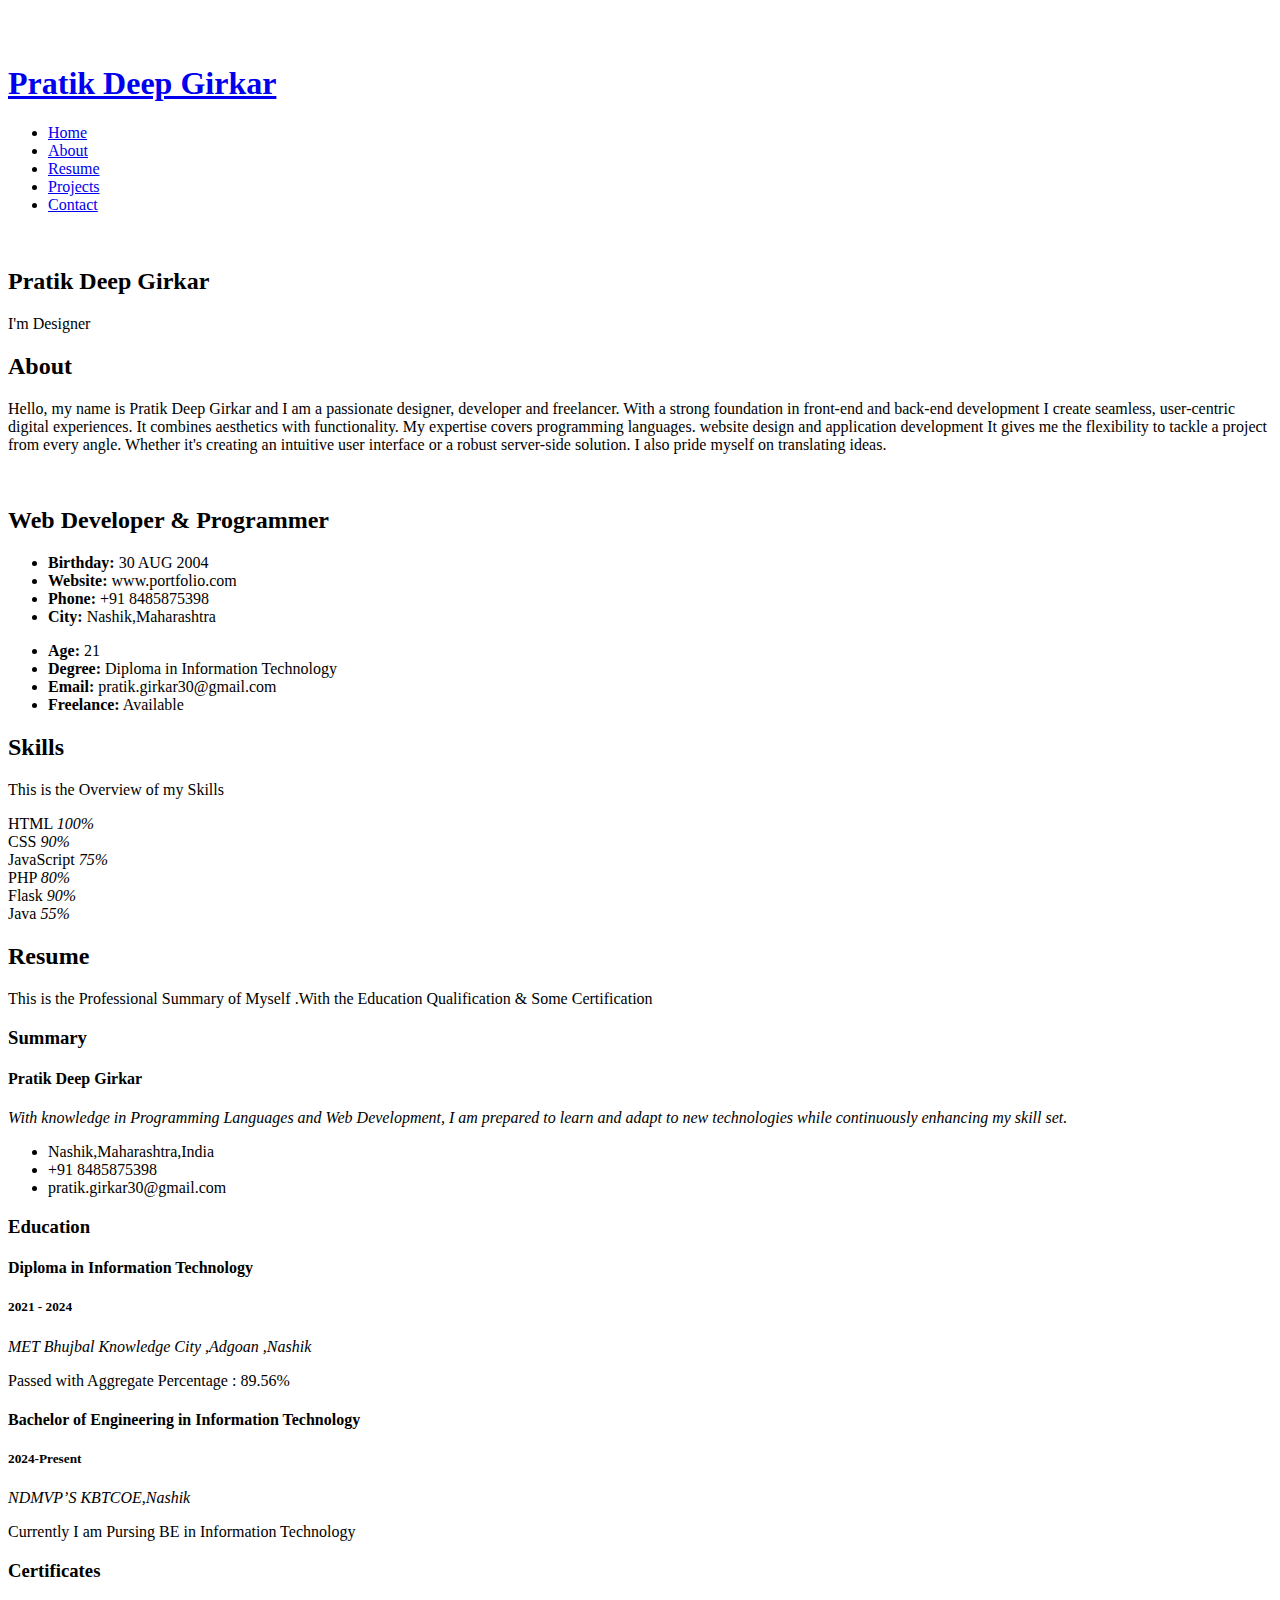
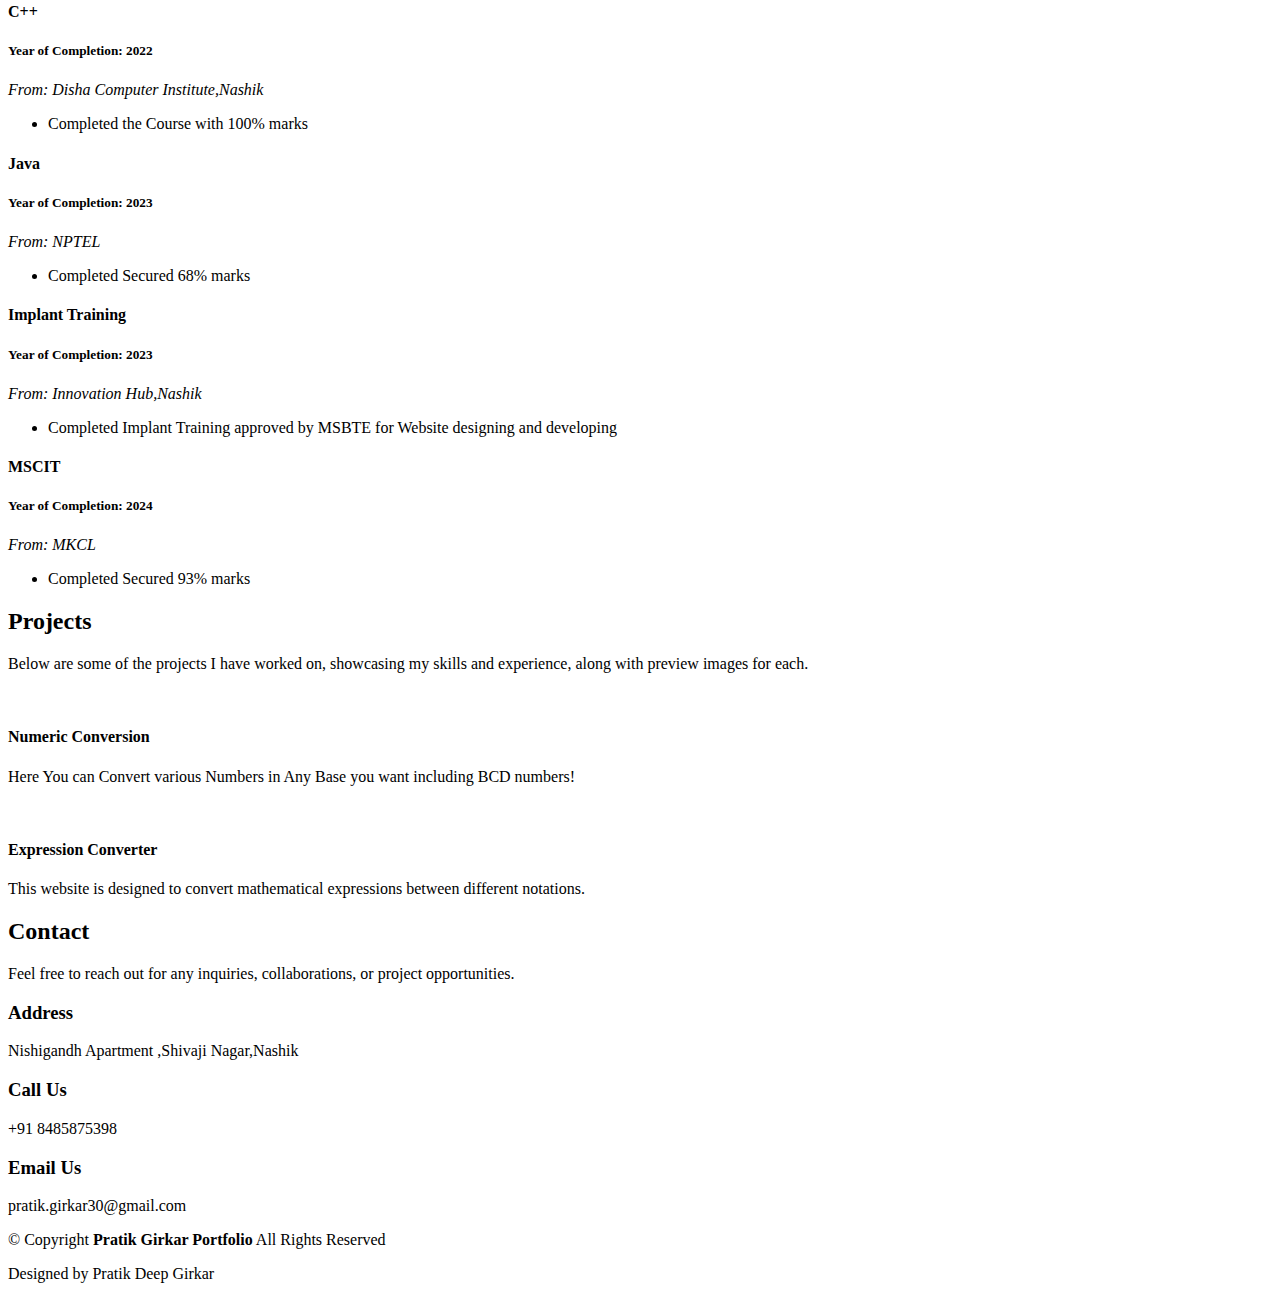
==== index.html @ 174673d1 "Create index.html" ====
<!DOCTYPE html>
<html lang="en">

<head>
  <meta charset="utf-8">
  <meta content="width=device-width, initial-scale=1.0" name="viewport">
  <title>Pratik Girkar Portfolio</title>
  <meta content="" name="Portfolio of Pratik Girkar">
  <meta content="" name="keywords">

  <!-- Favicons -->
  <link href="/static/img/favicon.png" rel="icon">
  <link href="/static/img/apple-touch-icon.png" rel="apple-touch-icon">

  <!-- Fonts -->
  <link href="https://fonts.googleapis.com" rel="preconnect">
  <link href="https://fonts.gstatic.com" rel="preconnect" crossorigin>
  <link
    href="https://fonts.googleapis.com/css2?family=Roboto:ital,wght@0,100;0,300;0,400;0,500;0,700;0,900;1,100;1,300;1,400;1,500;1,700;1,900&family=Poppins:ital,wght@0,100;0,200;0,300;0,400;0,500;0,600;0,700;0,800;0,900;1,100;1,200;1,300;1,400;1,500;1,600;1,700;1,800;1,900&family=Raleway:ital,wght@0,100;0,200;0,300;0,400;0,500;0,600;0,700;0,800;0,900;1,100;1,200;1,300;1,400;1,500;1,600;1,700;1,800;1,900&display=swap"
    rel="stylesheet">

  <!-- Vendor CSS Files -->
  <link href="/static/vendor/bootstrap/css/bootstrap.min.css" rel="stylesheet">
  <link href="/static/vendor/bootstrap-icons/bootstrap-icons.css" rel="stylesheet">
  <link href="/static/vendor/aos/aos.css" rel="stylesheet">
  <link href="/static/vendor/glightbox/css/glightbox.min.css" rel="stylesheet">
  <link href="/static/vendor/swiper/swiper-bundle.min.css" rel="stylesheet">

  <!-- Main CSS File -->
  <link href="/static/css/main.css" rel="stylesheet">

</head>

<body class="index-page">

  <header id="header" class="header dark-background d-flex flex-column">
    <i class="header-toggle d-xl-none bi bi-list"></i>

    <div class="profile-img">
      <img src="/static/img/profile.jpeg" alt="" class="img-fluid rounded-circle">
    </div>

    <a href="index.html" class="logo d-flex align-items-center justify-content-center">
      <img src="/static/img/logo.png" alt="">
      <h1 class="sitename">Pratik Deep Girkar</h1>
    </a>

    <div class="social-links text-center">
      <a href="https://github.com/PratikGirkar30" class="github"><i class="bi bi-github"></i></a>
      <a href="https://www.linkedin.com/in/pratik-girkar/" class="linkedin"><i class="bi bi-linkedin"></i></a>
    </div>

    <nav id="navmenu" class="navmenu">
      <ul>
        <li><a href="#hero" class="active"><i class="bi bi-house navicon"></i>Home</a></li>
        <li><a href="#about"><i class="bi bi-person navicon"></i> About</a></li>
        <li><a href="#resume"><i class="bi bi-file-earmark-text navicon"></i> Resume</a></li>
        <li><a href="#portfolio"><i class="bi bi-images navicon"></i> Projects</a></li>
        <li><a href="#contact"><i class="bi bi-envelope navicon"></i> Contact</a></li>
      </ul>
    </nav>

  </header>

  <main class="main">

    <!-- Hero Section -->
    <section id="hero" class="hero section dark-background">

      <img src="/static/img/bg" alt="" data-aos="fade-in" class="">

      <div class="container" data-aos="fade-up" data-aos-delay="100">
        <h2>Pratik Deep Girkar</h2>
        <p>I'm <span class="typed" data-typed-items="Designer, Developer, Freelancer">Designer</span><span
            class="typed-cursor typed-cursor--blink" aria-hidden="true"></span><span
            class="typed-cursor typed-cursor--blink" aria-hidden="true"></span></p>
      </div>

    </section><!-- /Hero Section -->

    <!-- About Section -->
    <section id="about" class="about section">

      <!-- Section Title -->
      <div class="container section-title" data-aos="fade-up">
        <h2>About</h2>
        <p>Hello, my name is Pratik Deep Girkar and I am a passionate designer, developer and freelancer. With a strong
          foundation in front-end and back-end development I create seamless, user-centric digital experiences. It
          combines aesthetics with functionality.
          My expertise covers programming languages. website design and application development It gives me the
          flexibility to tackle a project from every angle. Whether it's creating an intuitive user interface or a
          robust server-side solution. I also pride myself on translating ideas. </p>
      </div><!-- End Section Title -->

      <div class="container" data-aos="fade-up" data-aos-delay="100">

        <div class="row gy-4 justify-content-center">
          <div class="col-lg-4">
            <img src="/static/img/profile.jpeg" class="img-fluid" alt="">
          </div>
          <div class="col-lg-8 content">
            <h2>Web Developer &amp; Programmer</h2>
            <p class="fst-italic py-3">
            </p>
            <div class="row">
              <div class="col-lg-6">
                <ul>
                  <li><i class="bi bi-chevron-right"></i> <strong>Birthday:</strong> <span>30 AUG 2004</span></li>
                  <li><i class="bi bi-chevron-right"></i> <strong>Website:</strong> <span>www.portfolio.com</span></li>
                  <li><i class="bi bi-chevron-right"></i> <strong>Phone:</strong> <span>+91 8485875398</span></li>
                  <li><i class="bi bi-chevron-right"></i> <strong>City:</strong> <span>Nashik,Maharashtra</span></li>
                </ul>
              </div>
              <div class="col-lg-6">
                <ul>
                  <li><i class="bi bi-chevron-right"></i> <strong>Age:</strong> <span>21</span></li>
                  <li><i class="bi bi-chevron-right"></i> <strong>Degree:</strong> <span>Diploma in Information
                      Technology</span></li>
                  <li><i class="bi bi-chevron-right"></i> <strong>Email:</strong> <span>pratik.girkar30@gmail.com</span>
                  </li>
                  <li><i class="bi bi-chevron-right"></i> <strong>Freelance:</strong> <span>Available</span></li>
                </ul>
              </div>
            </div>
          </div>
        </div>

      </div>

    </section><!-- /About Section -->
    <!-- Skills Section -->
    <section id="skills" class="skills section light-background">

      <!-- Section Title -->
      <div class="container section-title" data-aos="fade-up">
        <h2>Skills</h2>
        <p>This is the Overview of my Skills</p>
      </div><!-- End Section Title -->

      <div class="container" data-aos="fade-up" data-aos-delay="100">

        <div class="row skills-content skills-animation">

          <div class="col-lg-6">

            <div class="progress">
              <span class="skill"><span>HTML</span> <i class="val">100%</i></span>
              <div class="progress-bar-wrap">
                <div class="progress-bar" role="progressbar" aria-valuenow="100" aria-valuemin="0" aria-valuemax="100">
                </div>
              </div>
            </div><!-- End Skills Item -->

            <div class="progress">
              <span class="skill"><span>CSS</span> <i class="val">90%</i></span>
              <div class="progress-bar-wrap">
                <div class="progress-bar" role="progressbar" aria-valuenow="90" aria-valuemin="0" aria-valuemax="100">
                </div>
              </div>
            </div><!-- End Skills Item -->

            <div class="progress">
              <span class="skill"><span>JavaScript</span> <i class="val">75%</i></span>
              <div class="progress-bar-wrap">
                <div class="progress-bar" role="progressbar" aria-valuenow="75" aria-valuemin="0" aria-valuemax="100">
                </div>
              </div>
            </div><!-- End Skills Item -->

          </div>

          <div class="col-lg-6">

            <div class="progress">
              <span class="skill"><span>PHP</span> <i class="val">80%</i></span>
              <div class="progress-bar-wrap">
                <div class="progress-bar" role="progressbar" aria-valuenow="80" aria-valuemin="0" aria-valuemax="100">
                </div>
              </div>
            </div><!-- End Skills Item -->

            <div class="progress">
              <span class="skill"><span>Flask</span> <i class="val">90%</i></span>
              <div class="progress-bar-wrap">
                <div class="progress-bar" role="progressbar" aria-valuenow="90" aria-valuemin="0" aria-valuemax="100">
                </div>
              </div>
            </div><!-- End Skills Item -->

            <div class="progress">
              <span class="skill"><span>Java</span> <i class="val">55%</i></span>
              <div class="progress-bar-wrap">
                <div class="progress-bar" role="progressbar" aria-valuenow="55" aria-valuemin="0" aria-valuemax="100">
                </div>
              </div>
            </div><!-- End Skills Item -->

          </div>

        </div>

      </div>

    </section><!-- /Skills Section -->

    <!-- Resume Section -->
    <section id="resume" class="resume section">

      <!-- Section Title -->
      <div class="container section-title" data-aos="fade-up">
        <h2>Resume</h2>
        <p>This is the Professional Summary of Myself .With the Education Qualification &amp; Some Certification </p>
      </div><!-- End Section Title -->

      <div class="container">

        <div class="row">

          <div class="col-lg-6" data-aos="fade-up" data-aos-delay="100">
            <h3 class="resume-title">Summary</h3>

            <div class="resume-item pb-0">
              <h4>Pratik Deep Girkar</h4>
              <p><em>With knowledge in Programming
                  Languages and Web Development, I am prepared to
                  learn and adapt to new
                  technologies while continuously
                  enhancing my skill set.</em></p>
              <ul>
                <li>Nashik,Maharashtra,India</li>
                <li>+91 8485875398</li>
                <li>pratik.girkar30@gmail.com</li>
              </ul>
            </div><!-- Edn Resume Item -->

            <h3 class="resume-title">Education</h3>
            <div class="resume-item">
              <h4>Diploma in Information Technology</h4>
              <h5>2021 - 2024</h5>
              <p><em>MET Bhujbal Knowledge City ,Adgoan ,Nashik</em></p>
              <p>Passed with Aggregate Percentage : 89.56%</p>
            </div><!-- Edn Resume Item -->

            <div class="resume-item">
              <h4>Bachelor of Engineering in Information Technology</h4>
              <h5>2024-Present</h5>
              <p><em>NDMVP’S KBTCOE,Nashik</em></p>
              <p>Currently I am Pursing BE in Information Technology</p>
            </div><!-- Edn Resume Item -->

          </div>

          <div class="col-lg-6" data-aos="fade-up" data-aos-delay="200">
            <h3 class="resume-title">Certificates</h3>
            <div class="resume-item">
              <h4>C++</h4>
              <h5>Year of Completion: 2022</h5>
              <p><em>From: Disha Computer Institute,Nashik</em></p>
              <ul>
                <li>Completed the Course with 100% marks</li>
              </ul>
            </div><!-- Edn Resume Item -->

            <div class="resume-item">
              <h4>Java</h4>
              <h5>Year of Completion: 2023</h5>
              <p><em>From: NPTEL</em></p>
              <ul>
                <li>Completed Secured 68% marks</li>
              </ul>
            </div>

            <div class="resume-item">
              <h4>Implant Training</h4>
              <h5>Year of Completion: 2023</h5>
              <p><em>From: Innovation Hub,Nashik</em></p>
              <ul>
                <li>Completed Implant Training approved by MSBTE for Website
                  designing and developing</li>
              </ul>
            </div>

            <div class="resume-item">
              <h4>MSCIT</h4>
              <h5>Year of Completion: 2024</h5>
              <p><em>From: MKCL</em></p>
              <ul>
                <li>Completed Secured 93% marks</li>
              </ul>
            </div><!-- Edn Resume Item -->

          </div>

        </div>

      </div>

    </section><!-- /Resume Section -->

    <!-- Portfolio Section -->
    <section id="portfolio" class="portfolio section light-background">

      <!-- Section Title -->
      <div class="container section-title" data-aos="fade-up">
        <h2>Projects</h2>
        <p>Below are some of the projects I have worked on, showcasing my skills and experience, along with preview
          images for each.</p>
      </div><!-- End Section Title -->

      <div class="container">

        <div class="isotope-layout" data-default-filter="*" data-layout="masonry" data-sort="original-order">

          <div class="row gy-4 isotope-container" data-aos="fade-up" data-aos-delay="200">

            <div class="col-lg-4 col-md-6 portfolio-item isotope-item filter-app">
              <div class="portfolio-content h-100">
                <img src="/static/img/portfolio/Numeric Conversion.png" class="img-fluid" alt="">
                <div class="portfolio-info">
                  <h4>Numeric Conversion</h4>
                  <p>Here You can Convert various Numbers in Any Base you want including BCD numbers!</p>
                  <a href="/static/img/portfolio/Numeric Conversion.png" title="App 1"
                    data-gallery="portfolio-gallery-app" class="glightbox preview-link"><i
                      class="bi bi-zoom-in"></i></a>
                  <a href="/portfolio-details" title="More Details" class="details-link"><i
                      class="bi bi-link-45deg"></i></a>
                </div>
              </div>
            </div><!-- End Portfolio Item -->

            <div class="col-lg-4 col-md-6 portfolio-item isotope-item filter-product">
              <div class="portfolio-content h-100">
                <img src="/static/img/portfolio/Expression Converter.png" class="img-fluid" alt="">
                <div class="portfolio-info">
                  <h4>Expression Converter</h4>
                  <p>This website is designed to convert mathematical expressions between different notations.</p>
                  <a href="/static/img/portfolio/Expression Converter.png" title="Product 1"
                    data-gallery="portfolio-gallery-product" class="glightbox preview-link"><i
                      class="bi bi-zoom-in"></i></a>
                  <a href="/portfolio-details1" title="More Details" class="details-link"><i
                      class="bi bi-link-45deg"></i></a>
                </div>
              </div>
            </div><!-- End Portfolio Item -->
          </div><!-- End Portfolio Container -->

        </div>

      </div>

    </section><!-- /Portfolio Section -->
    <!-- Contact Section -->
    <section id="contact" class="contact section">

      <!-- Section Title -->
      <div class="container section-title" data-aos="fade-up">
        <h2>Contact</h2>
        <p>Feel free to reach out for any inquiries, collaborations, or project opportunities.</p>
      </div><!-- End Section Title -->

      <div class="container" data-aos="fade-up" data-aos-delay="100">

        <div class="row gy-4">

          <div class="col-lg-5">

            <div class="info-wrap">
              <div class="info-item d-flex" data-aos="fade-up" data-aos-delay="200">
                <i class="bi bi-geo-alt flex-shrink-0"></i>
                <div>
                  <h3>Address</h3>
                  <p>Nishigandh Apartment ,Shivaji Nagar,Nashik</p>
                </div>
              </div><!-- End Info Item -->

              <div class="info-item d-flex" data-aos="fade-up" data-aos-delay="300">
                <i class="bi bi-telephone flex-shrink-0"></i>
                <div>
                  <h3>Call Us</h3>
                  <p>+91 8485875398</p>
                </div>
              </div><!-- End Info Item -->

              <div class="info-item d-flex" data-aos="fade-up" data-aos-delay="400">
                <i class="bi bi-envelope flex-shrink-0"></i>
                <div>
                  <h3>Email Us</h3>
                  <p>pratik.girkar30@gmail.com</p>
                </div>
              </div><!-- End Info Item -->
            </div>
          </div>



        </div>

      </div>

    </section><!-- /Contact Section -->

  </main>

  <footer id="footer" class="footer position-relative light-background">

    <div class="container">
      <div class="copyright text-center ">
        <p>© <span>Copyright</span> <strong class="px-1 sitename">Pratik Girkar Portfolio</strong> <span>All Rights
            Reserved</span>
        </p>
      </div>
      <div class="credits">
        Designed by Pratik Deep Girkar
      </div>
    </div>

  </footer>

  <!-- Scroll Top -->
  <a href="#" id="scroll-top" class="scroll-top d-flex align-items-center justify-content-center"><i
      class="bi bi-arrow-up-short"></i></a>

  <!-- Preloader -->
  <div id="preloader"></div>

  <!-- Vendor JS Files -->
  <script src="/static/vendor/bootstrap/js/bootstrap.bundle.min.js"></script>
  <!--<script src="assets/vendor/php-email-form/validate.js"></script>-->
  <script src="/static/vendor/aos/aos.js"></script>
  <script src="/static/vendor/typed.js/typed.umd.js"></script>
  <script src="/static/vendor/purecounter/purecounter_vanilla.js"></script>
  <script src="/static/vendor/waypoints/noframework.waypoints.js"></script>
  <script src="/static/vendor/glightbox/js/glightbox.min.js"></script>
  <script src="/static/vendor/imagesloaded/imagesloaded.pkgd.min.js"></script>
  <script src="/static/vendor/isotope-layout/isotope.pkgd.min.js"></script>
  <script src="/static/vendor/swiper/swiper-bundle.min.js"></script>

  <!-- Main JS File -->
  <script src="/static/js/main.js"></script>

</body>

</html>
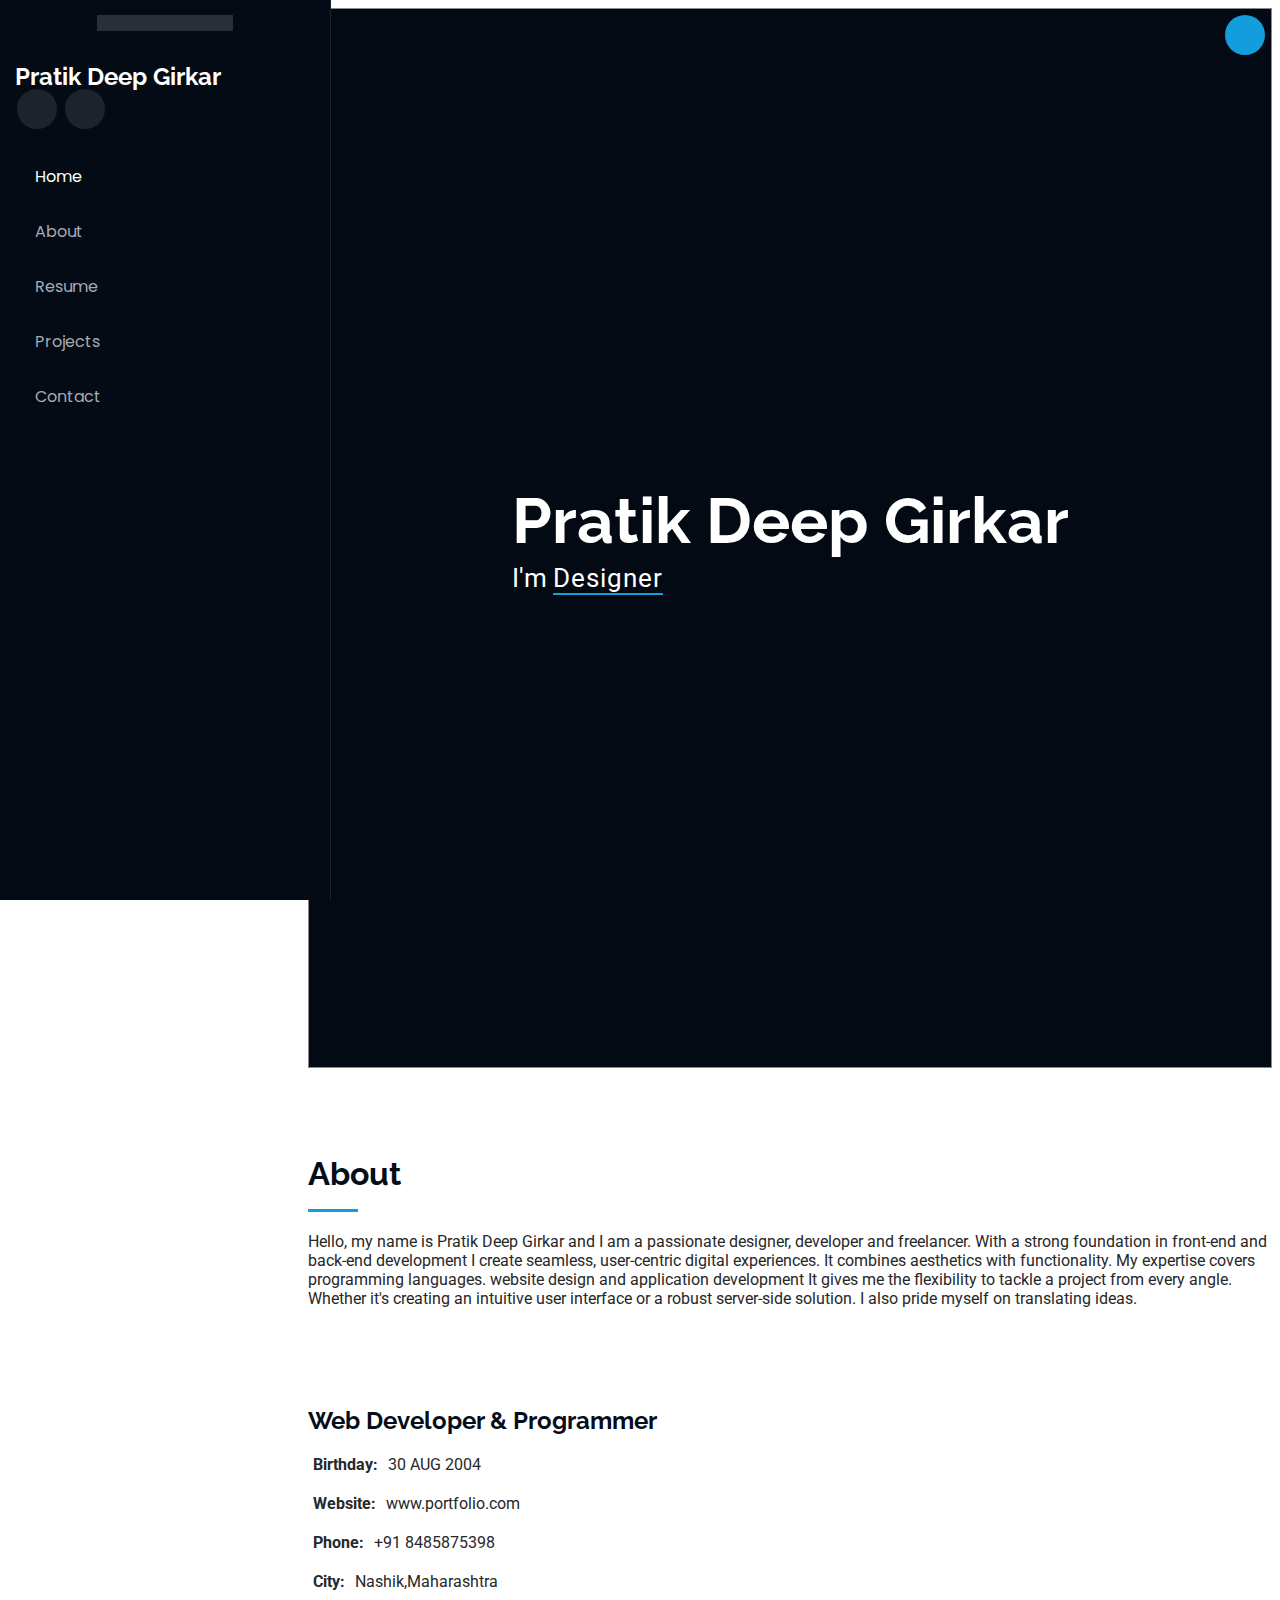
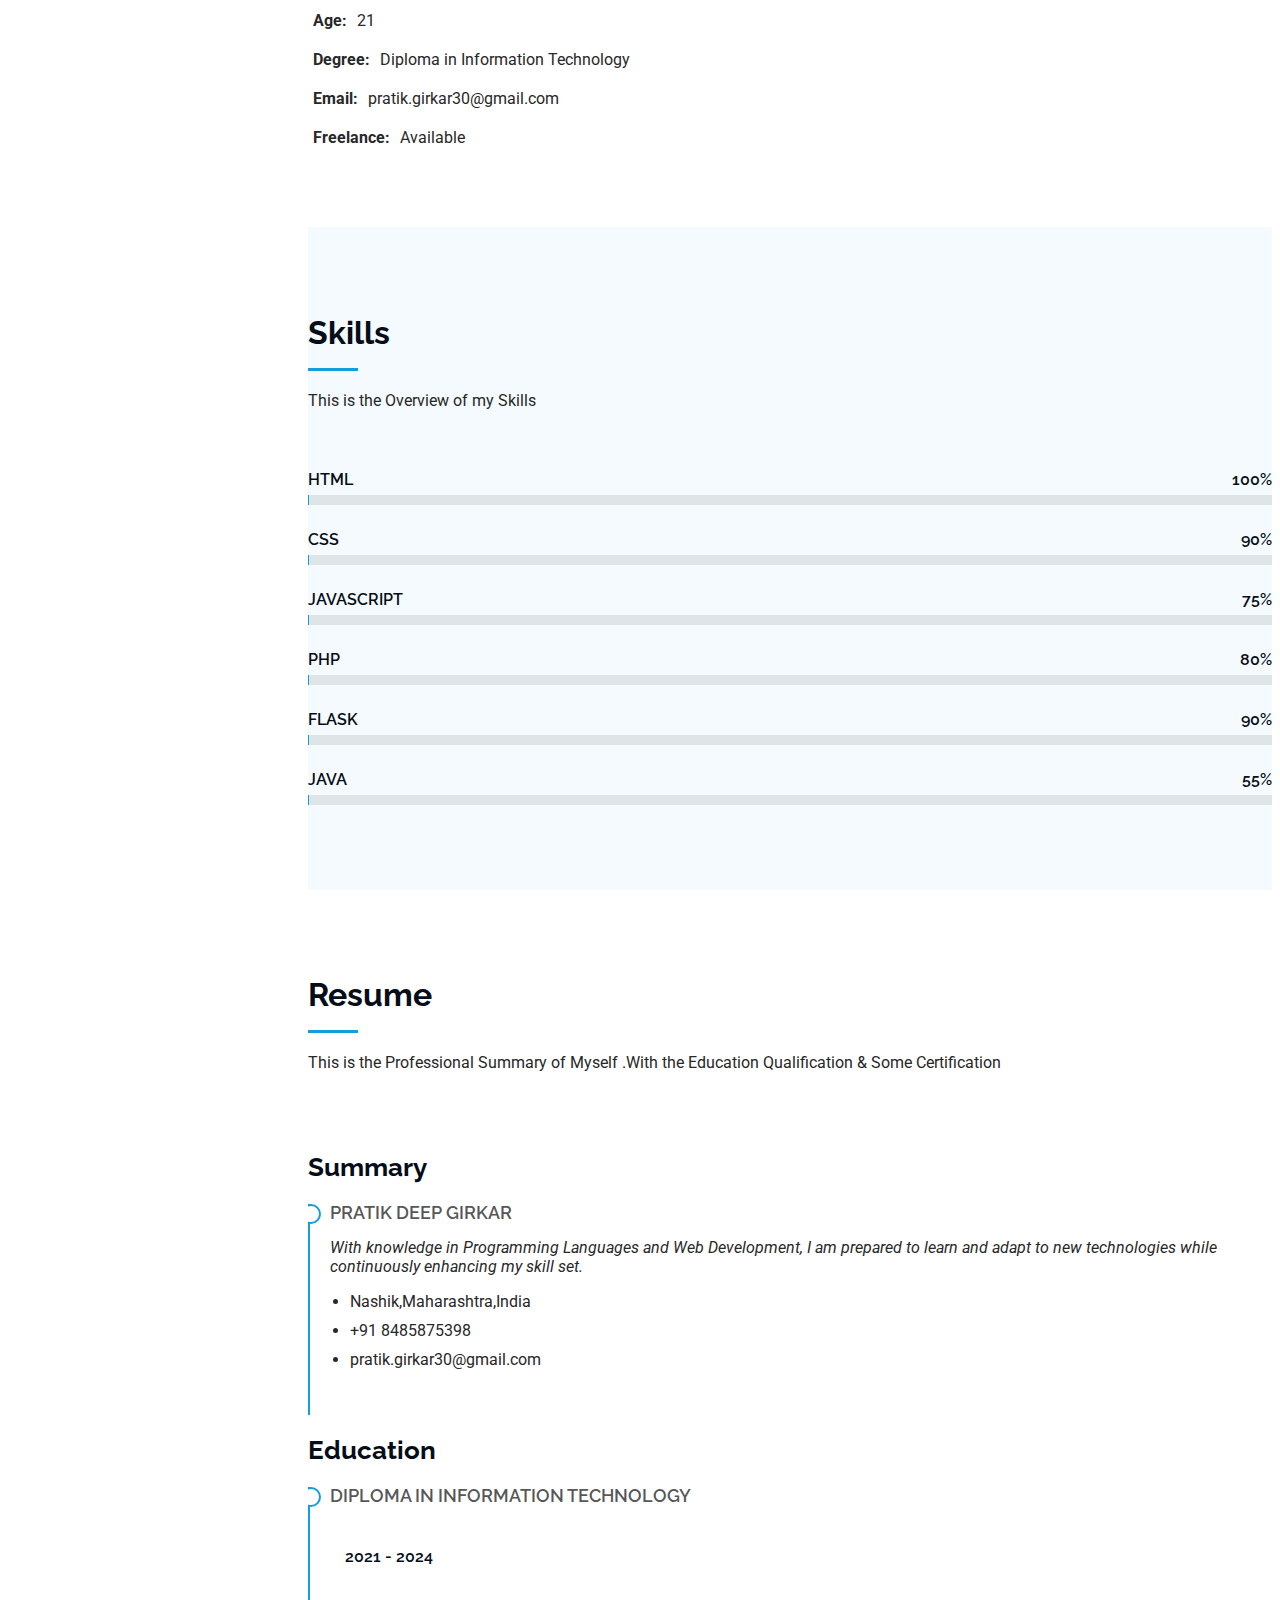
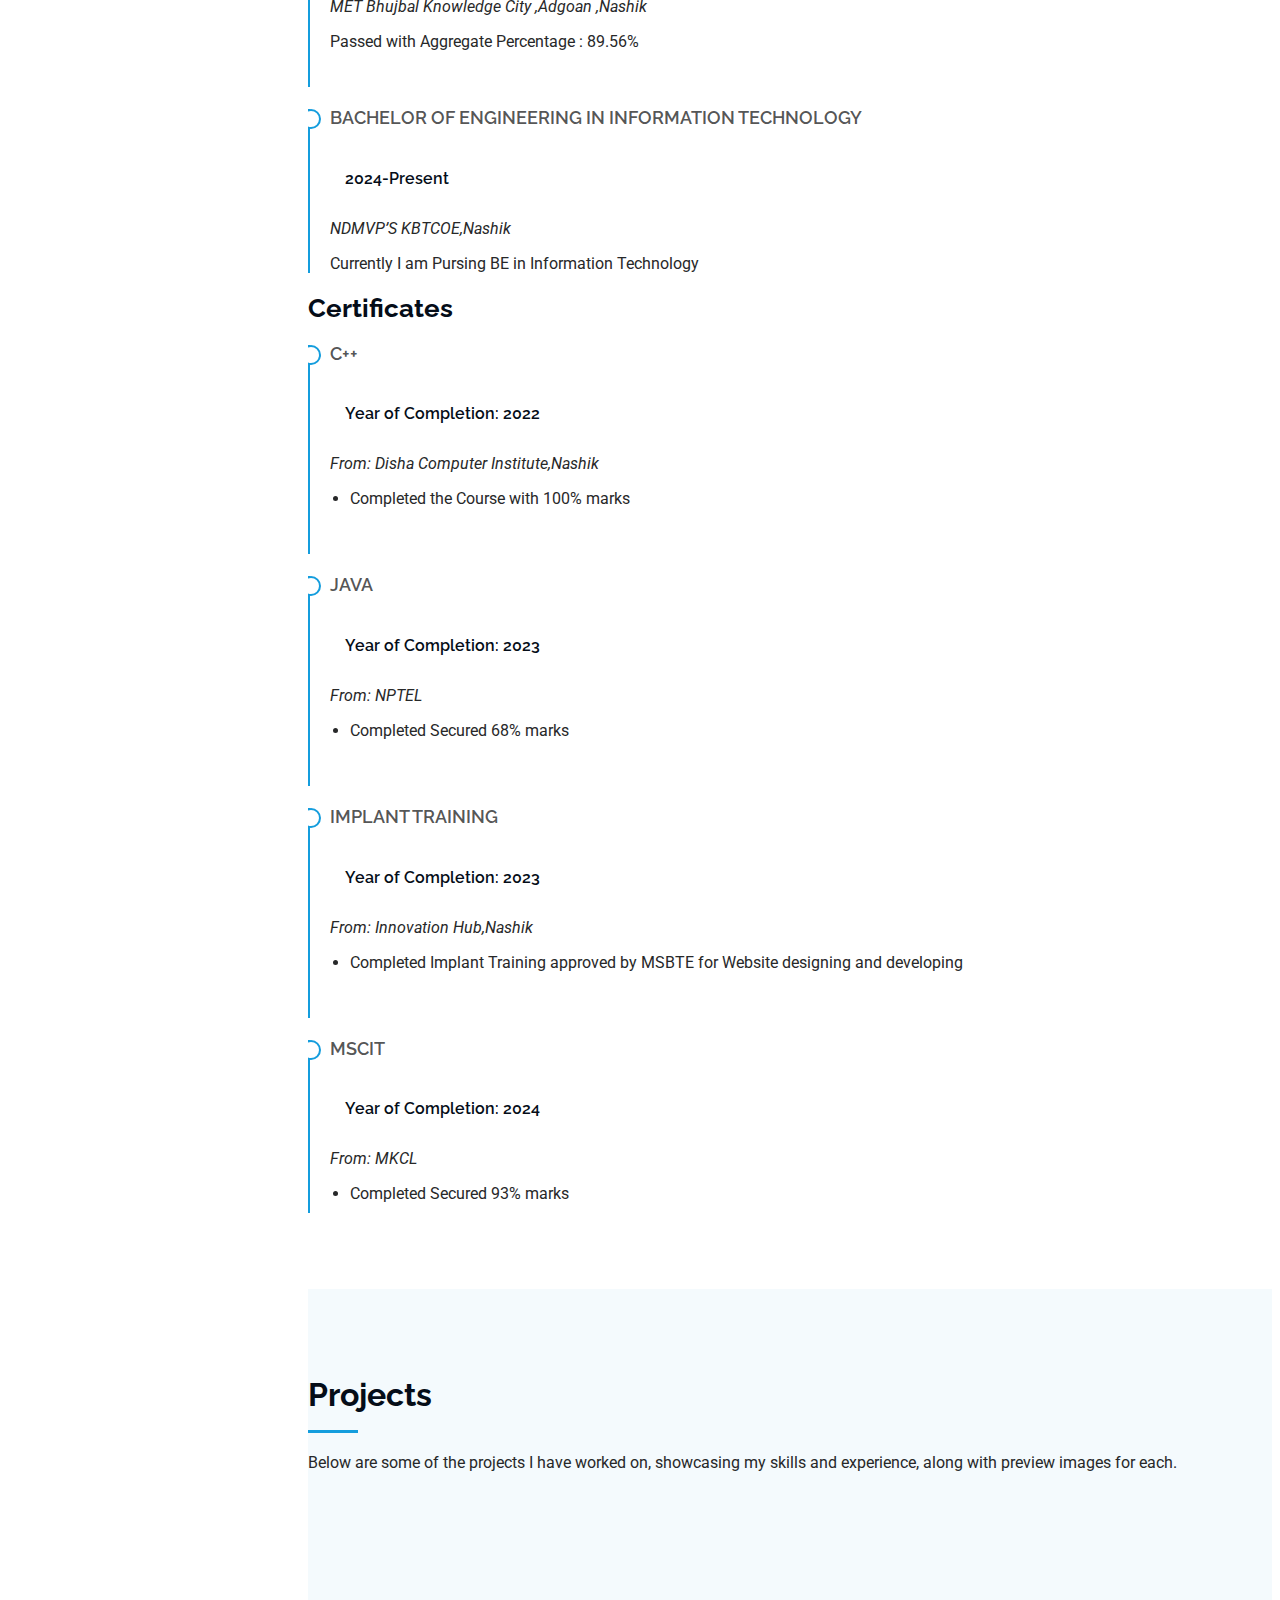
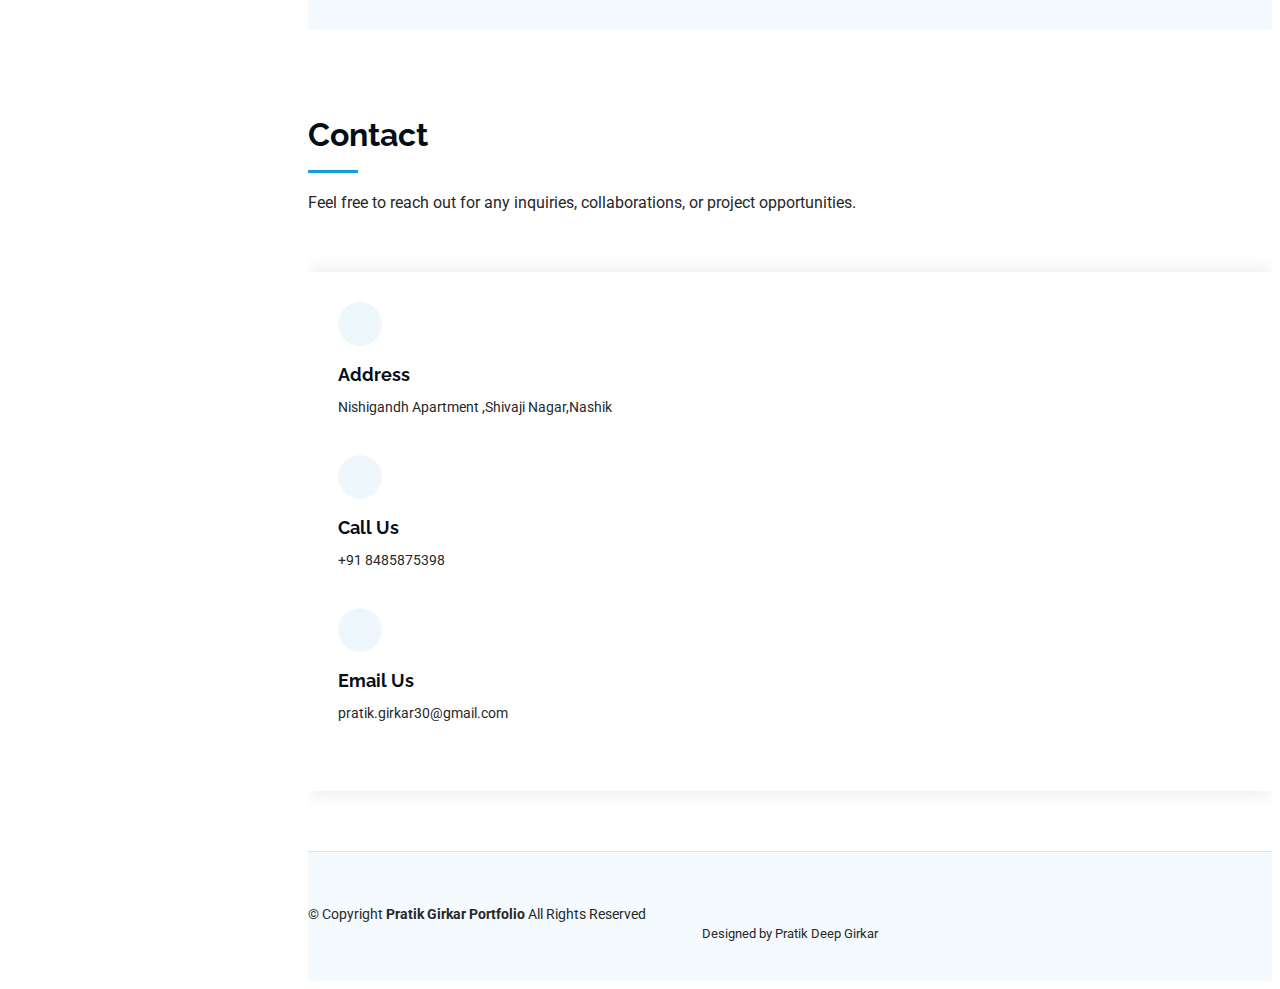
==== commit 3f749376: "Update index.html" ====
--- a/index.html
+++ b/index.html
@@ -10,8 +10,8 @@
   <meta content="" name="keywords">
 
   <!-- Favicons -->
-  <link href="/static/img/favicon.png" rel="icon">
-  <link href="/static/img/apple-touch-icon.png" rel="apple-touch-icon">
+  <link href="static/img/favicon.png" rel="icon">
+  <link href="static/img/apple-touch-icon.png" rel="apple-touch-icon">
 
   <!-- Fonts -->
   <link href="https://fonts.googleapis.com" rel="preconnect">
@@ -21,14 +21,14 @@
     rel="stylesheet">
 
   <!-- Vendor CSS Files -->
-  <link href="/static/vendor/bootstrap/css/bootstrap.min.css" rel="stylesheet">
-  <link href="/static/vendor/bootstrap-icons/bootstrap-icons.css" rel="stylesheet">
-  <link href="/static/vendor/aos/aos.css" rel="stylesheet">
-  <link href="/static/vendor/glightbox/css/glightbox.min.css" rel="stylesheet">
-  <link href="/static/vendor/swiper/swiper-bundle.min.css" rel="stylesheet">
+  <link href="static/vendor/bootstrap/css/bootstrap.min.css" rel="stylesheet">
+  <link href="static/vendor/bootstrap-icons/bootstrap-icons.css" rel="stylesheet">
+  <link href="static/vendor/aos/aos.css" rel="stylesheet">
+  <link href="static/vendor/glightbox/css/glightbox.min.css" rel="stylesheet">
+  <link href="static/vendor/swiper/swiper-bundle.min.css" rel="stylesheet">
 
   <!-- Main CSS File -->
-  <link href="/static/css/main.css" rel="stylesheet">
+  <link href="static/css/main.css" rel="stylesheet">
 
 </head>
 
@@ -38,11 +38,11 @@
     <i class="header-toggle d-xl-none bi bi-list"></i>
 
     <div class="profile-img">
-      <img src="/static/img/profile.jpeg" alt="" class="img-fluid rounded-circle">
+      <img src="static/img/profile.jpeg" alt="" class="img-fluid rounded-circle">
     </div>
 
     <a href="index.html" class="logo d-flex align-items-center justify-content-center">
-      <img src="/static/img/logo.png" alt="">
+      <img src="static/img/logo.png" alt="">
       <h1 class="sitename">Pratik Deep Girkar</h1>
     </a>
 
@@ -68,7 +68,7 @@
     <!-- Hero Section -->
     <section id="hero" class="hero section dark-background">
 
-      <img src="/static/img/bg" alt="" data-aos="fade-in" class="">
+      <img src="static/img/bg" alt="" data-aos="fade-in" class="">
 
       <div class="container" data-aos="fade-up" data-aos-delay="100">
         <h2>Pratik Deep Girkar</h2>
@@ -97,7 +97,7 @@
 
         <div class="row gy-4 justify-content-center">
           <div class="col-lg-4">
-            <img src="/static/img/profile.jpeg" class="img-fluid" alt="">
+            <img src="static/img/profile.jpeg" class="img-fluid" alt="">
           </div>
           <div class="col-lg-8 content">
             <h2>Web Developer &amp; Programmer</h2>
@@ -316,11 +316,11 @@
 
             <div class="col-lg-4 col-md-6 portfolio-item isotope-item filter-app">
               <div class="portfolio-content h-100">
-                <img src="/static/img/portfolio/Numeric Conversion.png" class="img-fluid" alt="">
+                <img src="static/img/portfolio/Numeric Conversion.png" class="img-fluid" alt="">
                 <div class="portfolio-info">
                   <h4>Numeric Conversion</h4>
                   <p>Here You can Convert various Numbers in Any Base you want including BCD numbers!</p>
-                  <a href="/static/img/portfolio/Numeric Conversion.png" title="App 1"
+                  <a href="static/img/portfolio/Numeric Conversion.png" title="App 1"
                     data-gallery="portfolio-gallery-app" class="glightbox preview-link"><i
                       class="bi bi-zoom-in"></i></a>
                   <a href="/portfolio-details" title="More Details" class="details-link"><i
@@ -331,11 +331,11 @@
 
             <div class="col-lg-4 col-md-6 portfolio-item isotope-item filter-product">
               <div class="portfolio-content h-100">
-                <img src="/static/img/portfolio/Expression Converter.png" class="img-fluid" alt="">
+                <img src="static/img/portfolio/Expression Converter.png" class="img-fluid" alt="">
                 <div class="portfolio-info">
                   <h4>Expression Converter</h4>
                   <p>This website is designed to convert mathematical expressions between different notations.</p>
-                  <a href="/static/img/portfolio/Expression Converter.png" title="Product 1"
+                  <a href="static/img/portfolio/Expression Converter.png" title="Product 1"
                     data-gallery="portfolio-gallery-product" class="glightbox preview-link"><i
                       class="bi bi-zoom-in"></i></a>
                   <a href="/portfolio-details1" title="More Details" class="details-link"><i
@@ -425,19 +425,19 @@
   <div id="preloader"></div>
 
   <!-- Vendor JS Files -->
-  <script src="/static/vendor/bootstrap/js/bootstrap.bundle.min.js"></script>
+  <script src="static/vendor/bootstrap/js/bootstrap.bundle.min.js"></script>
   <!--<script src="assets/vendor/php-email-form/validate.js"></script>-->
-  <script src="/static/vendor/aos/aos.js"></script>
-  <script src="/static/vendor/typed.js/typed.umd.js"></script>
-  <script src="/static/vendor/purecounter/purecounter_vanilla.js"></script>
-  <script src="/static/vendor/waypoints/noframework.waypoints.js"></script>
-  <script src="/static/vendor/glightbox/js/glightbox.min.js"></script>
-  <script src="/static/vendor/imagesloaded/imagesloaded.pkgd.min.js"></script>
-  <script src="/static/vendor/isotope-layout/isotope.pkgd.min.js"></script>
-  <script src="/static/vendor/swiper/swiper-bundle.min.js"></script>
+  <script src="static/vendor/aos/aos.js"></script>
+  <script src="static/vendor/typed.js/typed.umd.js"></script>
+  <script src="static/vendor/purecounter/purecounter_vanilla.js"></script>
+  <script src="static/vendor/waypoints/noframework.waypoints.js"></script>
+  <script src="static/vendor/glightbox/js/glightbox.min.js"></script>
+  <script src="static/vendor/imagesloaded/imagesloaded.pkgd.min.js"></script>
+  <script src="static/vendor/isotope-layout/isotope.pkgd.min.js"></script>
+  <script src="static/vendor/swiper/swiper-bundle.min.js"></script>
 
   <!-- Main JS File -->
-  <script src="/static/js/main.js"></script>
+  <script src="static/js/main.js"></script>
 
 </body>
 
--- a/static/css/main.css
+++ b/static/css/main.css
@@ -0,0 +1,1275 @@
+/**
+* Template Name: iPortfolio
+* Template URL: https://bootstrapmade.com/iportfolio-bootstrap-portfolio-websites-template/
+* Updated: Jun 29 2024 with Bootstrap v5.3.3
+* Author: BootstrapMade.com
+* License: https://bootstrapmade.com/license/
+*/
+
+/*--------------------------------------------------------------
+# Font & Color Variables
+# Help: https://bootstrapmade.com/color-system/
+--------------------------------------------------------------*/
+/* Fonts */
+:root {
+  --default-font: "Roboto",  system-ui, -apple-system, "Segoe UI", Roboto, "Helvetica Neue", Arial, "Noto Sans", "Liberation Sans", sans-serif, "Apple Color Emoji", "Segoe UI Emoji", "Segoe UI Symbol", "Noto Color Emoji";
+  --heading-font: "Raleway",  sans-serif;
+  --nav-font: "Poppins",  sans-serif;
+}
+
+/* Global Colors - The following color variables are used throughout the website. Updating them here will change the color scheme of the entire website */
+:root { 
+  --background-color: #ffffff; /* Background color for the entire website, including individual sections */
+  --default-color: #272829; /* Default color used for the majority of the text content across the entire website */
+  --heading-color: #050d18; /* Color for headings, subheadings and title throughout the website */
+  --accent-color: #149ddd; /* Accent color that represents your brand on the website. It's used for buttons, links, and other elements that need to stand out */
+  --surface-color: #ffffff; /* The surface color is used as a background of boxed elements within sections, such as cards, icon boxes, or other elements that require a visual separation from the global background. */
+  --contrast-color: #ffffff; /* Contrast color for text, ensuring readability against backgrounds of accent, heading, or default colors. */
+}
+
+/* Nav Menu Colors - The following color variables are used specifically for the navigation menu. They are separate from the global colors to allow for more customization options */
+:root {
+  --nav-color: #a8a9b4;  /* The default color of the main navmenu links */
+  --nav-hover-color: #ffffff; /* Applied to main navmenu links when they are hovered over or active */
+  --nav-mobile-background-color: #040b14; /* Used as the background color for mobile navigation menu */
+  --nav-dropdown-background-color: #040b14; /* Used as the background color for dropdown items that appear when hovering over primary navigation items */
+  --nav-dropdown-color: #a8a9b4; /* Used for navigation links of the dropdown items in the navigation menu. */
+  --nav-dropdown-hover-color: #ffffff; /* Similar to --nav-hover-color, this color is applied to dropdown navigation links when they are hovered over. */
+}
+
+/* Color Presets - These classes override global colors when applied to any section or element, providing reuse of the sam color scheme. */
+
+.light-background {
+  --background-color: #f4fafd;
+  --surface-color: #ffffff;
+}
+
+.dark-background {
+  --background-color: #040b14;
+  --default-color: #ffffff;
+  --heading-color: #ffffff;
+  --surface-color: #151f2b;
+  --contrast-color: #ffffff;
+}
+
+/* Smooth scroll */
+:root {
+  scroll-behavior: smooth;
+}
+
+/*--------------------------------------------------------------
+# General Styling & Shared Classes
+--------------------------------------------------------------*/
+body {
+  color: var(--default-color);
+  background-color: var(--background-color);
+  font-family: var(--default-font);
+}
+
+a {
+  color: var(--accent-color);
+  text-decoration: none;
+  transition: 0.3s;
+}
+
+a:hover {
+  color: color-mix(in srgb, var(--accent-color), transparent 25%);
+  text-decoration: none;
+}
+
+h1,
+h2,
+h3,
+h4,
+h5,
+h6 {
+  color: var(--heading-color);
+  font-family: var(--heading-font);
+}
+
+/* PHP Email Form Messages
+------------------------------*/
+.php-email-form .error-message {
+  display: none;
+  background: #df1529;
+  color: #ffffff;
+  text-align: left;
+  padding: 15px;
+  margin-bottom: 24px;
+  font-weight: 600;
+}
+
+.php-email-form .sent-message {
+  display: none;
+  color: #ffffff;
+  background: #059652;
+  text-align: center;
+  padding: 15px;
+  margin-bottom: 24px;
+  font-weight: 600;
+}
+
+.php-email-form .loading {
+  display: none;
+  background: var(--surface-color);
+  text-align: center;
+  padding: 15px;
+  margin-bottom: 24px;
+}
+
+.php-email-form .loading:before {
+  content: "";
+  display: inline-block;
+  border-radius: 50%;
+  width: 24px;
+  height: 24px;
+  margin: 0 10px -6px 0;
+  border: 3px solid var(--accent-color);
+  border-top-color: var(--surface-color);
+  animation: php-email-form-loading 1s linear infinite;
+}
+
+@keyframes php-email-form-loading {
+  0% {
+    transform: rotate(0deg);
+  }
+
+  100% {
+    transform: rotate(360deg);
+  }
+}
+
+/*--------------------------------------------------------------
+# Global Header
+--------------------------------------------------------------*/
+.header {
+  color: var(--default-color);
+  background-color: var(--background-color);
+  position: fixed;
+  top: 0;
+  left: 0;
+  bottom: 0;
+  padding: 0 15px;
+  width: 300px;
+  transition: all ease-in-out 0.3s;
+  overflow-y: auto;
+  z-index: 997;
+  border-right: 1px solid color-mix(in srgb, var(--default-color), transparent 90%);
+}
+
+.header .profile-img img {
+  margin: 15px auto;
+  display: block;
+  width: 120px;
+  border: 8px solid color-mix(in srgb, var(--default-color), transparent 85%);
+}
+
+.header .logo {
+  line-height: 1;
+  margin-bottom: 15px;
+}
+
+.header .logo img {
+  max-height: 32px;
+  margin-right: 8px;
+}
+
+.header .logo h1 {
+  font-size: 24px;
+  margin: 0;
+  font-weight: 700;
+  color: var(--heading-color);
+}
+
+.header .social-links {
+  margin: 0 0 20px 0;
+}
+
+.header .social-links a {
+  font-size: 16px;
+  display: inline-flex;
+  align-items: center;
+  justify-content: center;
+  background: color-mix(in srgb, var(--default-color), transparent 90%);
+  color: var(--default-color);
+  margin: 0 2px;
+  border-radius: 50%;
+  text-align: center;
+  width: 40px;
+  height: 40px;
+  transition: 0.3s;
+}
+
+.header .social-links a:hover {
+  color: var(--contrast-color);
+  background: var(--accent-color);
+}
+
+@media (min-width: 1200px) {
+
+  .header~main,
+  .header~#footer {
+    margin-left: 300px;
+  }
+}
+
+@media (max-width: 1199px) {
+  .header {
+    left: -100%;
+  }
+}
+
+.header.header-show {
+  left: 0;
+}
+
+.header .header-toggle {
+  color: var(--contrast-color);
+  background-color: var(--accent-color);
+  font-size: 22px;
+  display: flex;
+  align-items: center;
+  justify-content: center;
+  width: 40px;
+  height: 40px;
+  border-radius: 50%;
+  cursor: pointer;
+  position: fixed;
+  top: 15px;
+  right: 15px;
+  z-index: 9999;
+  transition: background-color 0.3s;
+}
+
+.header .header-toggle:hover {
+  color: var(--contrast-color);
+  background-color: color-mix(in srgb, var(--accent-color) 90%, white 15%);
+}
+
+/*--------------------------------------------------------------
+# Navigation Menu
+--------------------------------------------------------------*/
+.mobile-nav-toggle {
+  display: none;
+}
+
+.navmenu {
+  padding: 0;
+  z-index: 9997;
+}
+
+.navmenu ul {
+  list-style: none;
+  padding: 0 0 20px 0;
+  margin: 0;
+}
+
+.navmenu a,
+.navmenu a:focus {
+  color: var(--nav-color);
+  padding: 15px 10px;
+  font-family: var(--nav-font);
+  font-size: 16px;
+  font-weight: 400;
+  display: flex;
+  align-items: center;
+  white-space: nowrap;
+  transition: 0.3s;
+  width: 100%;
+}
+
+.navmenu a .navicon,
+.navmenu a:focus .navicon {
+  font-size: 20px;
+  margin-right: 10px;
+}
+
+.navmenu a .toggle-dropdown,
+.navmenu a:focus .toggle-dropdown {
+  font-size: 12px;
+  line-height: 0;
+  margin-left: auto;
+  width: 30px;
+  height: 30px;
+  display: flex;
+  align-items: center;
+  justify-content: center;
+  border-radius: 50%;
+  transition: 0.3s;
+  flex-shrink: 0;
+  background-color: color-mix(in srgb, var(--accent-color), transparent 90%);
+}
+
+.navmenu a .toggle-dropdown:hover,
+.navmenu a:focus .toggle-dropdown:hover {
+  background-color: var(--accent-color);
+  color: var(--contrast-color);
+}
+
+.navmenu a:hover,
+.navmenu .active,
+.navmenu .active:focus {
+  color: var(--nav-hover-color);
+}
+
+.navmenu a:hover .navicon,
+.navmenu .active .navicon,
+.navmenu .active:focus .navicon {
+  color: var(--accent-color);
+}
+
+.navmenu .active .toggle-dropdown,
+.navmenu .active:focus .toggle-dropdown {
+  background-color: var(--accent-color);
+  color: var(--contrast-color);
+  transform: rotate(180deg);
+}
+
+.navmenu .dropdown {
+  display: block;
+}
+
+.navmenu .dropdown a,
+.navmenu .dropdown a:focus {
+  color: --nav-dropdown-color;
+}
+
+.navmenu .dropdown a:hover,
+.navmenu .dropdown .active,
+.navmenu .dropdown .active:focus {
+  color: var(--nav-dropdown-hover-color);
+}
+
+.navmenu .dropdown ul {
+  position: static;
+  display: none;
+  z-index: 99;
+  padding: 5px 10px;
+  margin: 5px 10px;
+  background-color: var(--nav-dropdown-background-color);
+  border: 1px solid color-mix(in srgb, var(--default-color), transparent 90%);
+  box-shadow: none;
+  transition: all 0.5s ease-in-out;
+}
+
+.navmenu .dropdown ul ul {
+  background-color: rgba(33, 37, 41, 0.1);
+}
+
+.navmenu .dropdown>.dropdown-active {
+  display: block;
+  background-color: rgba(33, 37, 41, 0.03);
+}
+
+/*--------------------------------------------------------------
+# Global Footer
+--------------------------------------------------------------*/
+.footer {
+  color: var(--default-color);
+  background-color: var(--background-color);
+  font-size: 14px;
+  padding: 40px 0;
+  position: relative;
+  border-top: 1px solid color-mix(in srgb, var(--default-color), transparent 90%);
+}
+
+.footer .copyright p {
+  margin-bottom: 0;
+}
+
+.footer .credits {
+  margin-top: 4px;
+  font-size: 13px;
+  text-align: center;
+}
+
+/*--------------------------------------------------------------
+# Preloader
+--------------------------------------------------------------*/
+#preloader {
+  position: fixed;
+  inset: 0;
+  z-index: 999999;
+  overflow: hidden;
+  background: var(--background-color);
+  transition: all 0.6s ease-out;
+}
+
+#preloader:before {
+  content: "";
+  position: fixed;
+  top: calc(50% - 30px);
+  left: calc(50% - 30px);
+  border: 6px solid #ffffff;
+  border-color: var(--accent-color) transparent var(--accent-color) transparent;
+  border-radius: 50%;
+  width: 60px;
+  height: 60px;
+  animation: animate-preloader 1.5s linear infinite;
+}
+
+@keyframes animate-preloader {
+  0% {
+    transform: rotate(0deg);
+  }
+
+  100% {
+    transform: rotate(360deg);
+  }
+}
+
+/*--------------------------------------------------------------
+# Scroll Top Button
+--------------------------------------------------------------*/
+.scroll-top {
+  position: fixed;
+  visibility: hidden;
+  opacity: 0;
+  right: 15px;
+  bottom: -15px;
+  z-index: 99999;
+  background-color: var(--accent-color);
+  width: 44px;
+  height: 44px;
+  border-radius: 50px;
+  transition: all 0.4s;
+}
+
+.scroll-top i {
+  font-size: 24px;
+  color: var(--contrast-color);
+  line-height: 0;
+}
+
+.scroll-top:hover {
+  background-color: color-mix(in srgb, var(--accent-color), transparent 20%);
+  color: var(--contrast-color);
+}
+
+.scroll-top.active {
+  visibility: visible;
+  opacity: 1;
+  bottom: 15px;
+}
+
+/*--------------------------------------------------------------
+# Disable aos animation delay on mobile devices
+--------------------------------------------------------------*/
+@media screen and (max-width: 768px) {
+  [data-aos-delay] {
+    transition-delay: 0 !important;
+  }
+}
+
+/*--------------------------------------------------------------
+# Global Page Titles & Breadcrumbs
+--------------------------------------------------------------*/
+.page-title {
+  color: var(--default-color);
+  background-color: var(--background-color);
+  padding: 25px 0;
+  position: relative;
+}
+
+.page-title h1 {
+  font-size: 24px;
+  font-weight: 700;
+}
+
+.page-title .breadcrumbs ol {
+  display: flex;
+  flex-wrap: wrap;
+  list-style: none;
+  padding: 0;
+  margin: 0;
+  font-size: 14px;
+  font-weight: 400;
+}
+
+.page-title .breadcrumbs ol li+li {
+  padding-left: 10px;
+}
+
+.page-title .breadcrumbs ol li+li::before {
+  content: "/";
+  display: inline-block;
+  padding-right: 10px;
+  color: color-mix(in srgb, var(--default-color), transparent 70%);
+}
+
+/*--------------------------------------------------------------
+# Global Sections
+--------------------------------------------------------------*/
+section,
+.section {
+  color: var(--default-color);
+  background-color: var(--background-color);
+  padding: 60px 0;
+  overflow: clip;
+}
+
+/*--------------------------------------------------------------
+# Global Section Titles
+--------------------------------------------------------------*/
+.section-title {
+  padding-bottom: 60px;
+  position: relative;
+}
+
+.section-title h2 {
+  font-size: 32px;
+  font-weight: 700;
+  margin-bottom: 20px;
+  padding-bottom: 20px;
+  position: relative;
+}
+
+.section-title h2:after {
+  content: "";
+  position: absolute;
+  display: block;
+  width: 50px;
+  height: 3px;
+  background: var(--accent-color);
+  left: 0;
+  bottom: 0;
+}
+
+.section-title p {
+  margin-bottom: 0;
+}
+
+/*--------------------------------------------------------------
+# Hero Section
+--------------------------------------------------------------*/
+.hero {
+  width: 100%;
+  min-height: 100vh;
+  position: relative;
+  padding: 80px 0;
+  display: flex;
+  align-items: center;
+  justify-content: center;
+}
+
+.hero img {
+  position: absolute;
+  inset: 0;
+  display: block;
+  width: 100%;
+  height: 100%;
+  object-fit: cover;
+  z-index: 1;
+}
+
+.hero:before {
+  content: "";
+  background: color-mix(in srgb, var(--background-color), transparent 70%);
+  position: absolute;
+  inset: 0;
+  z-index: 2;
+}
+
+.hero .container {
+  position: relative;
+  z-index: 3;
+}
+
+.hero h2 {
+  margin: 0;
+  font-size: 64px;
+  font-weight: 700;
+}
+
+.hero p {
+  margin: 5px 0 0 0;
+  font-size: 26px;
+}
+
+.hero p span {
+  letter-spacing: 1px;
+  border-bottom: 2px solid var(--accent-color);
+}
+
+.hero .social-links {
+  margin-top: 25px;
+}
+
+.hero .social-links a {
+  font-size: 24px;
+  display: inline-block;
+  color: color-mix(in srgb, var(--default-color), transparent 50%);
+  line-height: 1;
+  margin-right: 20px;
+  transition: 0.3s;
+}
+
+.hero .social-links a:hover {
+  color: var(--accent-color);
+}
+
+@media (max-width: 768px) {
+  .hero h2 {
+    font-size: 32px;
+  }
+
+  .hero p {
+    font-size: 20px;
+  }
+}
+
+/*--------------------------------------------------------------
+# About Section
+--------------------------------------------------------------*/
+.about .content h2 {
+  font-weight: 700;
+  font-size: 24px;
+}
+
+.about .content ul {
+  list-style: none;
+  padding: 0;
+}
+
+.about .content ul li {
+  margin-bottom: 20px;
+  display: flex;
+  align-items: center;
+}
+
+.about .content ul strong {
+  margin-right: 10px;
+}
+
+.about .content ul i {
+  font-size: 16px;
+  margin-right: 5px;
+  color: var(--accent-color);
+  line-height: 0;
+}
+
+/*--------------------------------------------------------------
+# Stats Section
+--------------------------------------------------------------*/
+.stats .stats-item {
+  padding: 30px;
+  width: 100%;
+}
+
+.stats .stats-item i {
+  color: var(--accent-color);
+  display: block;
+  font-size: 44px;
+  float: left;
+  line-height: 0;
+}
+
+.stats .stats-item .purecounter {
+  color: var(--heading-color);
+  font-size: 48px;
+  line-height: 40px;
+  display: block;
+  font-weight: 700;
+  margin-left: 60px;
+}
+
+.stats .stats-item p {
+  color: color-mix(in srgb, var(--default-color), transparent 40%);
+  padding: 15px 0 0 0;
+  margin: 0 0 0 60px;
+  font-family: var(--heading-font);
+  font-size: 14px;
+}
+
+/*--------------------------------------------------------------
+# Skills Section
+--------------------------------------------------------------*/
+.skills .progress {
+  height: 60px;
+  display: block;
+  background: none;
+  border-radius: 0;
+}
+
+.skills .progress .skill {
+  color: var(--heading-color);
+  padding: 0;
+  margin: 0 0 6px 0;
+  text-transform: uppercase;
+  display: block;
+  font-weight: 600;
+  font-family: var(--heading-font);
+}
+
+.skills .progress .skill .val {
+  float: right;
+  font-style: normal;
+}
+
+.skills .progress-bar-wrap {
+  background: color-mix(in srgb, var(--default-color), transparent 90%);
+  height: 10px;
+}
+
+.skills .progress-bar {
+  width: 1px;
+  height: 10px;
+  transition: 0.9s;
+  background-color: var(--accent-color);
+}
+
+/*--------------------------------------------------------------
+# Resume Section
+--------------------------------------------------------------*/
+.resume .resume-title {
+  color: var(--heading-color);
+  font-size: 26px;
+  font-weight: 700;
+  margin-top: 20px;
+  margin-bottom: 20px;
+}
+
+.resume .resume-item {
+  padding: 0 0 20px 20px;
+  margin-top: -2px;
+  border-left: 2px solid var(--accent-color);
+  position: relative;
+}
+
+.resume .resume-item h4 {
+  line-height: 18px;
+  font-size: 18px;
+  font-weight: 600;
+  text-transform: uppercase;
+  color: color-mix(in srgb, var(--default-color), transparent 20%);
+  margin-bottom: 10px;
+}
+
+.resume .resume-item h5 {
+  font-size: 16px;
+  padding: 5px 15px;
+  display: inline-block;
+  font-weight: 600;
+  margin-bottom: 10px;
+}
+
+.resume .resume-item ul {
+  padding-left: 20px;
+}
+
+.resume .resume-item ul li {
+  padding-bottom: 10px;
+}
+
+.resume .resume-item:last-child {
+  padding-bottom: 0;
+}
+
+.resume .resume-item::before {
+  content: "";
+  position: absolute;
+  width: 16px;
+  height: 16px;
+  border-radius: 50px;
+  left: -9px;
+  top: 0;
+  background: var(--background-color);
+  border: 2px solid var(--accent-color);
+}
+
+/*--------------------------------------------------------------
+# Portfolio Section
+--------------------------------------------------------------*/
+.portfolio .portfolio-filters {
+  padding: 0;
+  margin: 0 auto 20px auto;
+  list-style: none;
+  text-align: center;
+}
+
+.portfolio .portfolio-filters li {
+  cursor: pointer;
+  display: inline-block;
+  padding: 0;
+  font-size: 14px;
+  font-weight: 400;
+  margin: 0 10px;
+  line-height: 1;
+  text-transform: uppercase;
+  margin-bottom: 10px;
+  transition: all 0.3s ease-in-out;
+}
+
+.portfolio .portfolio-filters li:hover,
+.portfolio .portfolio-filters li.filter-active {
+  color: var(--accent-color);
+}
+
+.portfolio .portfolio-filters li:first-child {
+  margin-left: 0;
+}
+
+.portfolio .portfolio-filters li:last-child {
+  margin-right: 0;
+}
+
+@media (max-width: 575px) {
+  .portfolio .portfolio-filters li {
+    font-size: 14px;
+    margin: 0 5px;
+  }
+}
+
+.portfolio .portfolio-content {
+  position: relative;
+  overflow: hidden;
+}
+
+.portfolio .portfolio-content img {
+  transition: 0.3s;
+}
+
+.portfolio .portfolio-content .portfolio-info {
+  opacity: 0;
+  position: absolute;
+  inset: 0;
+  z-index: 3;
+  transition: all ease-in-out 0.3s;
+  background: rgba(0, 0, 0, 0.6);
+  padding: 15px;
+}
+
+.portfolio .portfolio-content .portfolio-info h4 {
+  font-size: 14px;
+  padding: 5px 10px;
+  font-weight: 400;
+  color: #ffffff;
+  display: inline-block;
+  background-color: var(--accent-color);
+}
+
+.portfolio .portfolio-content .portfolio-info p {
+  position: absolute;
+  bottom: 10px;
+  text-align: center;
+  display: inline-block;
+  left: 0;
+  right: 0;
+  font-size: 16px;
+  font-weight: 600;
+  color: rgba(255, 255, 255, 0.8);
+}
+
+.portfolio .portfolio-content .portfolio-info .preview-link,
+.portfolio .portfolio-content .portfolio-info .details-link {
+  position: absolute;
+  left: calc(50% - 40px);
+  font-size: 26px;
+  top: calc(50% - 14px);
+  color: #fff;
+  transition: 0.3s;
+  line-height: 1.2;
+}
+
+.portfolio .portfolio-content .portfolio-info .preview-link:hover,
+.portfolio .portfolio-content .portfolio-info .details-link:hover {
+  color: var(--accent-color);
+}
+
+.portfolio .portfolio-content .portfolio-info .details-link {
+  left: 50%;
+  font-size: 34px;
+  line-height: 0;
+}
+
+.portfolio .portfolio-content:hover .portfolio-info {
+  opacity: 1;
+}
+
+.portfolio .portfolio-content:hover img {
+  transform: scale(1.1);
+}
+
+/*--------------------------------------------------------------
+# Services Section
+--------------------------------------------------------------*/
+.services .service-item {
+  position: relative;
+}
+
+.services .service-item .icon {
+  background: var(--accent-color);
+  display: flex;
+  align-items: center;
+  justify-content: center;
+  width: 54px;
+  height: 54px;
+  border-radius: 50%;
+  transition: 0.5s;
+  border: 1px solid var(--accent-color);
+  margin-right: 20px;
+}
+
+.services .service-item .icon i {
+  color: var(--contrast-color);
+  font-size: 24px;
+  line-height: 0;
+}
+
+.services .service-item:hover .icon {
+  background: var(--surface-color);
+}
+
+.services .service-item:hover .icon i {
+  color: var(--accent-color);
+}
+
+.services .service-item .title {
+  font-weight: 700;
+  margin-bottom: 15px;
+  font-size: 18px;
+}
+
+.services .service-item .title a {
+  color: var(--heading-color);
+}
+
+.services .service-item .title a:hover {
+  color: var(--accent-color);
+}
+
+.services .service-item .description {
+  line-height: 24px;
+  font-size: 14px;
+}
+
+/*--------------------------------------------------------------
+# Testimonials Section
+--------------------------------------------------------------*/
+.testimonials .testimonials-carousel,
+.testimonials .testimonials-slider {
+  overflow: hidden;
+}
+
+.testimonials .testimonial-item {
+  box-sizing: content-box;
+  text-align: center;
+  min-height: 320px;
+}
+
+.testimonials .testimonial-item .testimonial-img {
+  width: 90px;
+  border-radius: 50%;
+  margin: 0 auto;
+}
+
+.testimonials .testimonial-item h3 {
+  font-size: 18px;
+  font-weight: bold;
+  margin: 10px 0 5px 0;
+}
+
+.testimonials .testimonial-item h4 {
+  font-size: 14px;
+  color: color-mix(in srgb, var(--default-color), transparent 20%);
+  margin: 0;
+}
+
+.testimonials .testimonial-item .quote-icon-left,
+.testimonials .testimonial-item .quote-icon-right {
+  color: color-mix(in srgb, var(--accent-color), transparent 40%);
+  font-size: 26px;
+  line-height: 0;
+}
+
+.testimonials .testimonial-item .quote-icon-left {
+  display: inline-block;
+  left: -5px;
+  position: relative;
+}
+
+.testimonials .testimonial-item .quote-icon-right {
+  display: inline-block;
+  right: -5px;
+  position: relative;
+  top: 10px;
+  transform: scale(-1, -1);
+}
+
+.testimonials .testimonial-item p {
+  font-style: italic;
+  margin: 0 15px 15px 15px;
+  padding: 20px;
+  background-color: var(--surface-color);
+  position: relative;
+  margin-bottom: 35px;
+  border-radius: 6px;
+  box-shadow: 0px 2px 15px rgba(0, 0, 0, 0.1);
+}
+
+.testimonials .testimonial-item p::after {
+  content: "";
+  width: 0;
+  height: 0;
+  border-top: 20px solid var(--surface-color);
+  border-right: 20px solid transparent;
+  border-left: 20px solid transparent;
+  position: absolute;
+  bottom: -20px;
+  left: calc(50% - 20px);
+}
+
+.testimonials .swiper-wrapper {
+  height: auto;
+}
+
+.testimonials .swiper-pagination {
+  margin-top: 40px;
+  position: relative;
+}
+
+.testimonials .swiper-pagination .swiper-pagination-bullet {
+  width: 12px;
+  height: 12px;
+  background-color: var(--background-color);
+  opacity: 1;
+  border: 1px solid var(--accent-color);
+}
+
+.testimonials .swiper-pagination .swiper-pagination-bullet-active {
+  background-color: var(--accent-color);
+}
+
+/*--------------------------------------------------------------
+# Contact Section
+--------------------------------------------------------------*/
+.contact .info-wrap {
+  background-color: var(--surface-color);
+  box-shadow: 0px 0px 20px rgba(0, 0, 0, 0.1);
+  padding: 30px;
+}
+
+@media (max-width: 575px) {
+  .contact .info-wrap {
+    padding: 20px;
+  }
+}
+
+.contact .info-item {
+  margin-bottom: 40px;
+}
+
+.contact .info-item i {
+  font-size: 20px;
+  color: var(--accent-color);
+  background: color-mix(in srgb, var(--accent-color), transparent 92%);
+  width: 44px;
+  height: 44px;
+  display: flex;
+  justify-content: center;
+  align-items: center;
+  border-radius: 50px;
+  transition: all 0.3s ease-in-out;
+  margin-right: 15px;
+}
+
+.contact .info-item h3 {
+  padding: 0;
+  font-size: 18px;
+  font-weight: 700;
+  margin-bottom: 5px;
+}
+
+.contact .info-item p {
+  padding: 0;
+  margin-bottom: 0;
+  font-size: 14px;
+}
+
+.contact .info-item:hover i {
+  background: var(--accent-color);
+  color: var(--contrast-color);
+}
+
+.contact .php-email-form {
+  background-color: var(--surface-color);
+  height: 100%;
+  padding: 30px;
+  box-shadow: 0px 0px 20px rgba(0, 0, 0, 0.1);
+}
+
+@media (max-width: 575px) {
+  .contact .php-email-form {
+    padding: 20px;
+  }
+}
+
+.contact .php-email-form input[type=text],
+.contact .php-email-form input[type=email],
+.contact .php-email-form textarea {
+  font-size: 14px;
+  padding: 10px 15px;
+  box-shadow: none;
+  border-radius: 0;
+  color: var(--default-color);
+  background-color: var(--surface-color);
+  border-color: color-mix(in srgb, var(--default-color), transparent 80%);
+}
+
+.contact .php-email-form input[type=text]:focus,
+.contact .php-email-form input[type=email]:focus,
+.contact .php-email-form textarea:focus {
+  border-color: var(--accent-color);
+}
+
+.contact .php-email-form input[type=text]::placeholder,
+.contact .php-email-form input[type=email]::placeholder,
+.contact .php-email-form textarea::placeholder {
+  color: color-mix(in srgb, var(--default-color), transparent 70%);
+}
+
+.contact .php-email-form button[type=submit] {
+  color: var(--contrast-color);
+  background: var(--accent-color);
+  border: 0;
+  padding: 10px 30px;
+  transition: 0.4s;
+  border-radius: 50px;
+}
+
+.contact .php-email-form button[type=submit]:hover {
+  background: color-mix(in srgb, var(--accent-color), transparent 25%);
+}
+
+/*--------------------------------------------------------------
+# Portfolio Details Section
+--------------------------------------------------------------*/
+.portfolio-details .portfolio-details-slider img {
+  width: 100%;
+}
+
+.portfolio-details .portfolio-details-slider .swiper-pagination {
+  margin-top: 20px;
+  position: relative;
+}
+
+.portfolio-details .portfolio-details-slider .swiper-pagination .swiper-pagination-bullet {
+  width: 12px;
+  height: 12px;
+  background-color: color-mix(in srgb, var(--default-color), transparent 85%);
+  opacity: 1;
+}
+
+.portfolio-details .portfolio-details-slider .swiper-pagination .swiper-pagination-bullet-active {
+  background-color: var(--accent-color);
+}
+
+.portfolio-details .portfolio-info {
+  padding: 30px;
+  box-shadow: 0px 0 30px rgba(0, 0, 0, 0.1);
+}
+
+.portfolio-details .portfolio-info h3 {
+  font-size: 22px;
+  font-weight: 700;
+  margin-bottom: 20px;
+  padding-bottom: 20px;
+  border-bottom: 1px solid color-mix(in srgb, var(--default-color), transparent 85%);
+}
+
+.portfolio-details .portfolio-info ul {
+  list-style: none;
+  padding: 0;
+  font-size: 15px;
+}
+
+.portfolio-details .portfolio-info ul li+li {
+  margin-top: 10px;
+}
+
+.portfolio-details .portfolio-description {
+  padding-top: 30px;
+}
+
+.portfolio-details .portfolio-description h2 {
+  font-size: 26px;
+  font-weight: 700;
+  margin-bottom: 20px;
+}
+
+.portfolio-details .portfolio-description p {
+  padding: 0;
+  color: color-mix(in srgb, var(--default-color), transparent 30%);
+}
+
+/*--------------------------------------------------------------
+# Service Details Section
+--------------------------------------------------------------*/
+.service-details .services-list {
+  padding: 10px 30px;
+  border: 1px solid color-mix(in srgb, var(--default-color), transparent 90%);
+  margin-bottom: 20px;
+}
+
+.service-details .services-list a {
+  display: block;
+  line-height: 1;
+  padding: 8px 0 8px 15px;
+  border-left: 3px solid color-mix(in srgb, var(--default-color), transparent 70%);
+  margin: 20px 0;
+  color: color-mix(in srgb, var(--default-color), transparent 20%);
+  transition: 0.3s;
+}
+
+.service-details .services-list a.active {
+  color: var(--heading-color);
+  font-weight: 700;
+  border-color: var(--accent-color);
+}
+
+.service-details .services-list a:hover {
+  border-color: var(--accent-color);
+}
+
+.service-details .services-img {
+  margin-bottom: 20px;
+}
+
+.service-details h3 {
+  font-size: 26px;
+  font-weight: 700;
+}
+
+.service-details h4 {
+  font-size: 20px;
+  font-weight: 700;
+}
+
+.service-details p {
+  font-size: 15px;
+}
+
+.service-details ul {
+  list-style: none;
+  padding: 0;
+  font-size: 15px;
+}
+
+.service-details ul li {
+  padding: 5px 0;
+  display: flex;
+  align-items: center;
+}
+
+.service-details ul i {
+  font-size: 20px;
+  margin-right: 8px;
+  color: var(--accent-color);
+}
+
+/*--------------------------------------------------------------
+# Starter Section Section
+--------------------------------------------------------------*/
+.starter-section {
+  /* Add your styles here */
+}
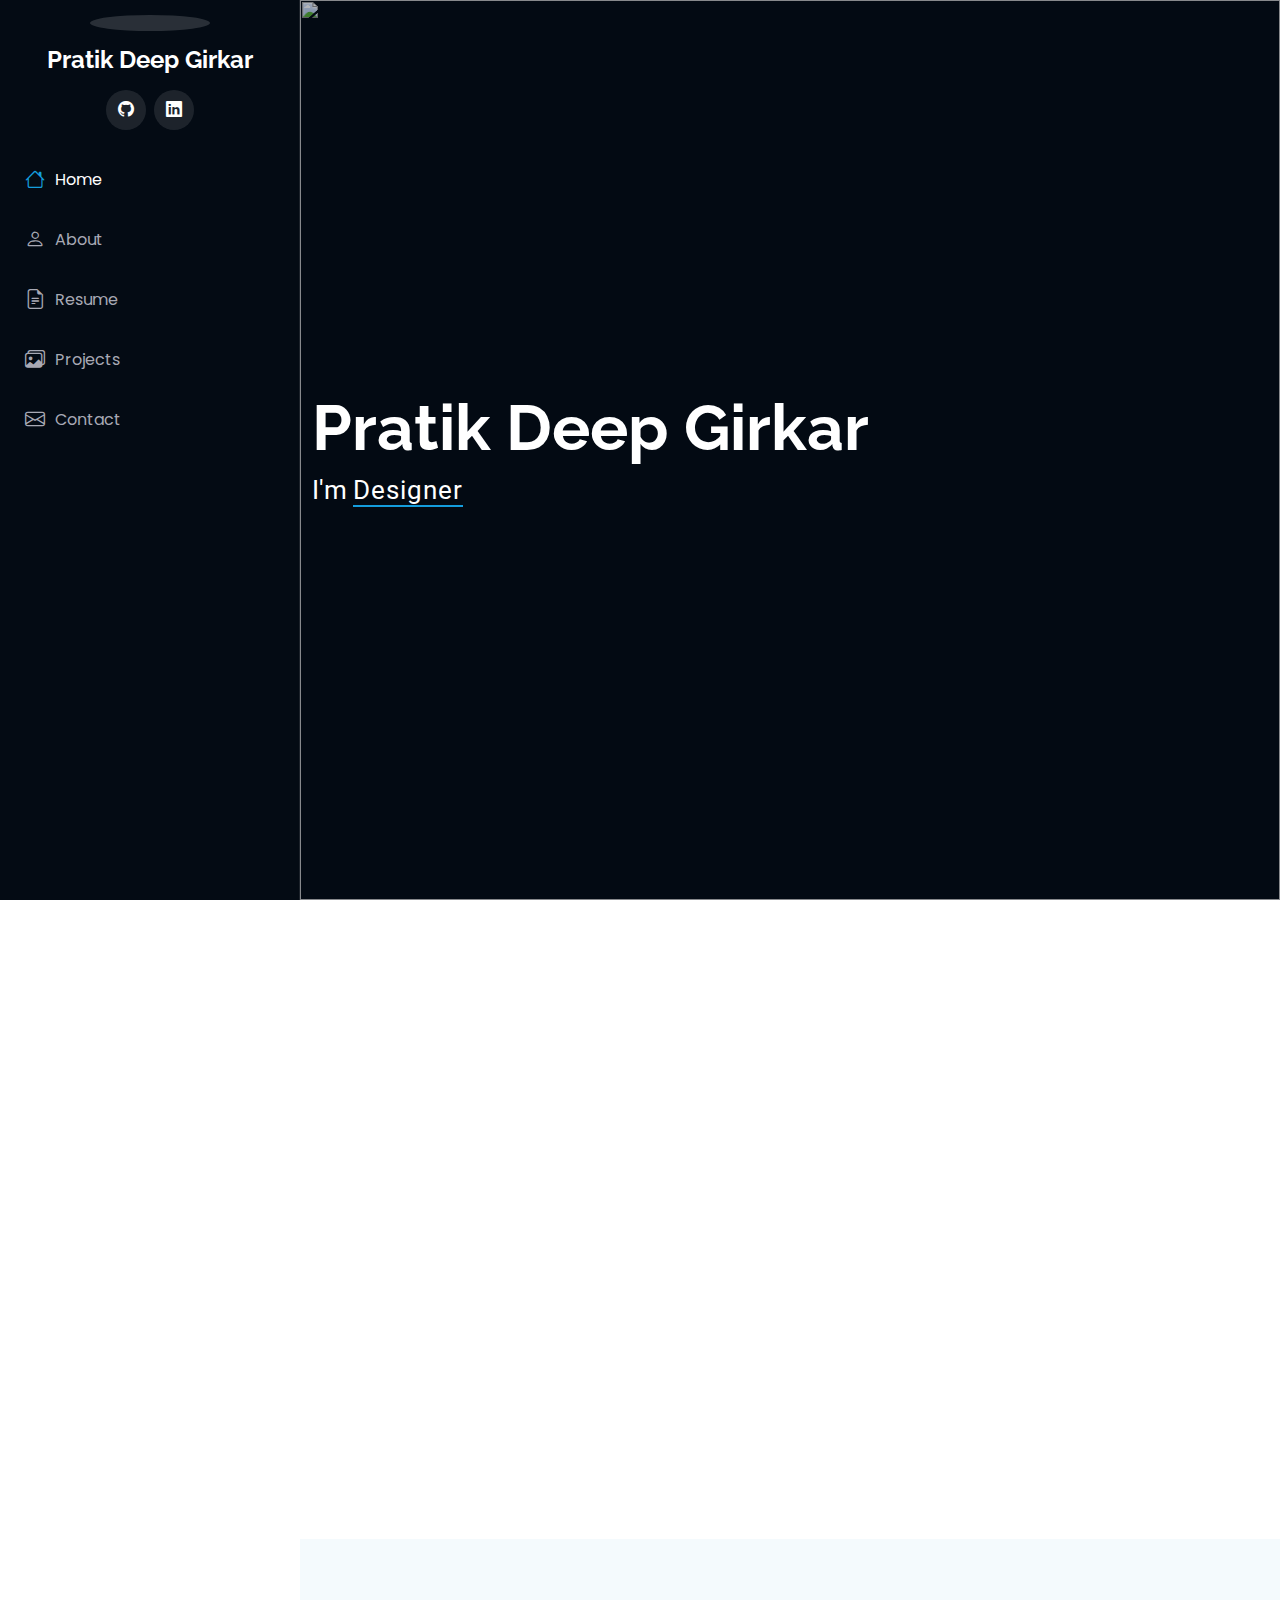
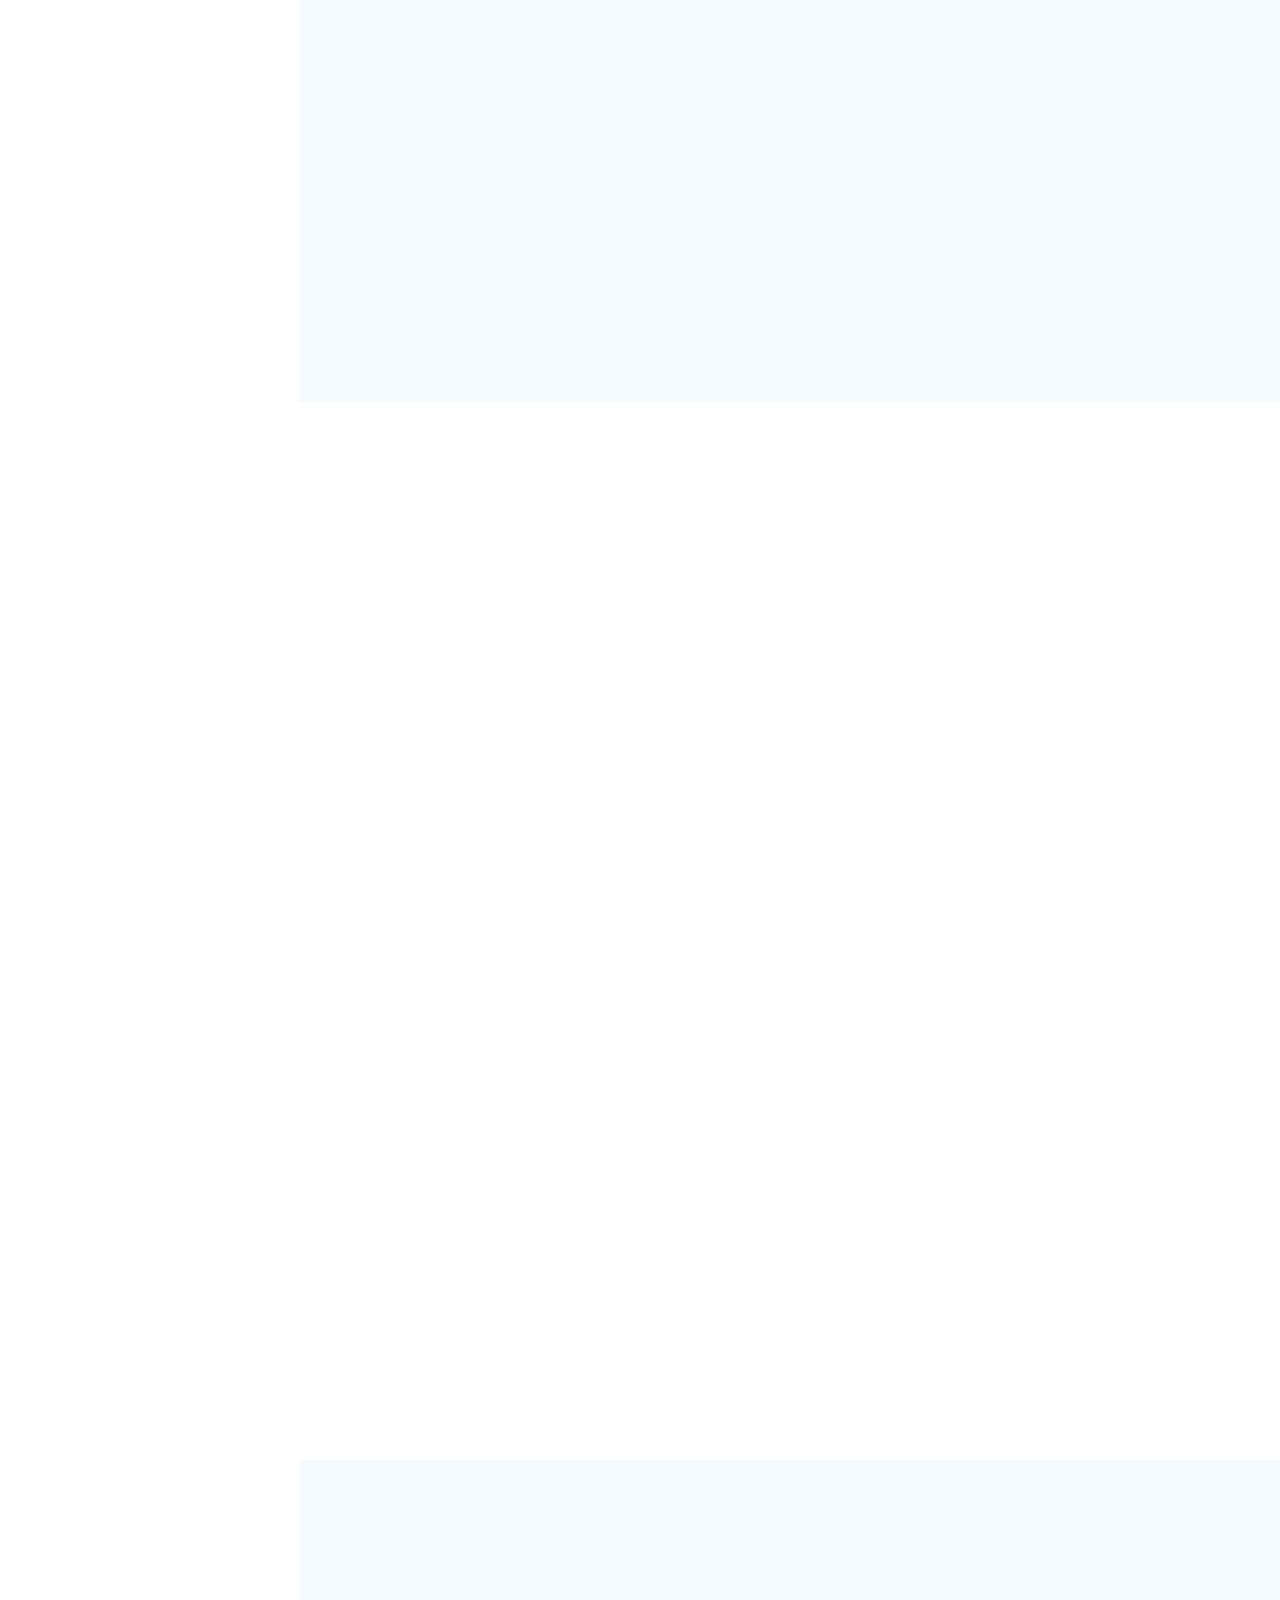
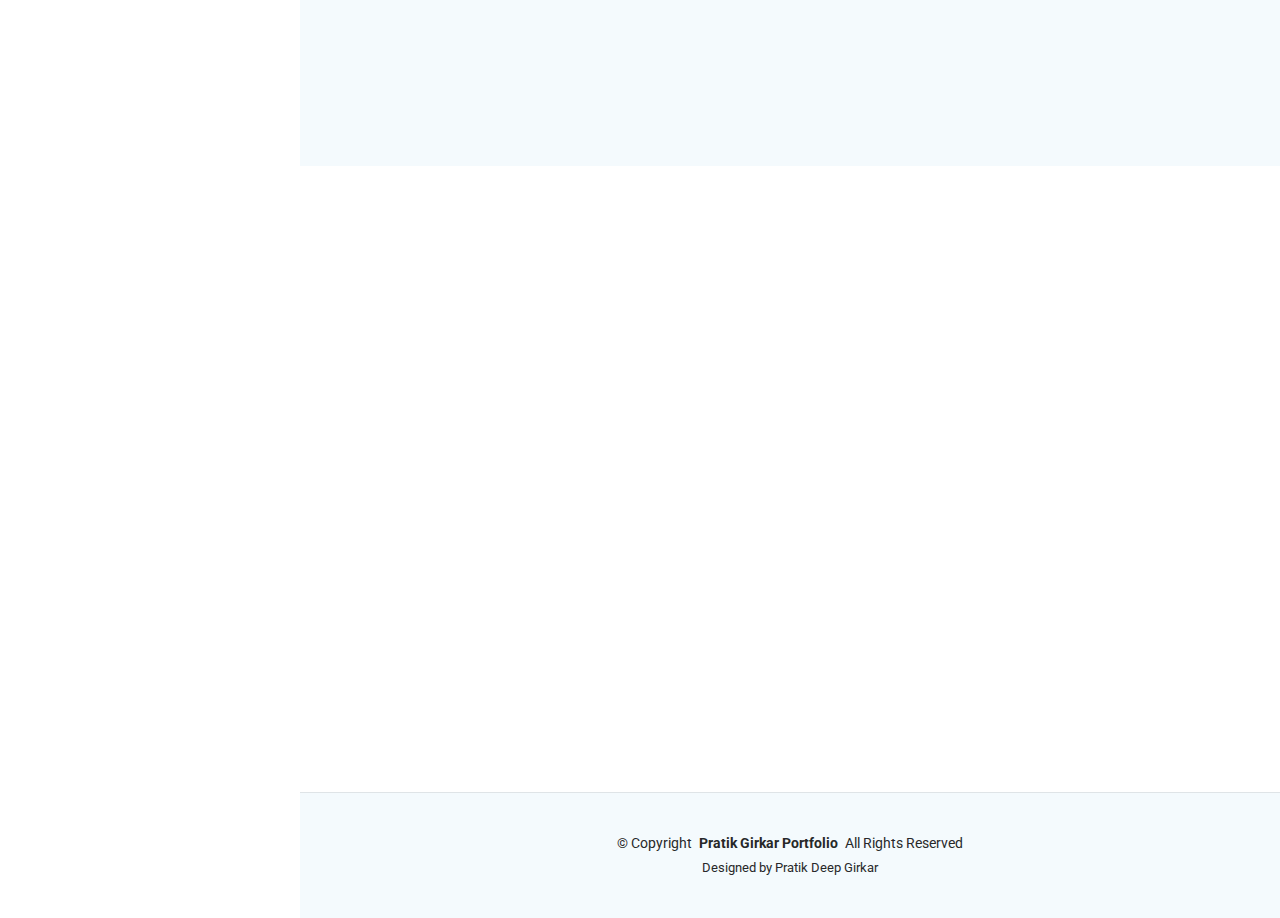
==== commit 1421ff3c: "Update index.html" ====
--- a/index.html
+++ b/index.html
@@ -42,7 +42,6 @@
     </div>
 
     <a href="index.html" class="logo d-flex align-items-center justify-content-center">
-      <img src="static/img/logo.png" alt="">
       <h1 class="sitename">Pratik Deep Girkar</h1>
     </a>
 
@@ -89,7 +88,7 @@
           foundation in front-end and back-end development I create seamless, user-centric digital experiences. It
           combines aesthetics with functionality.
           My expertise covers programming languages. website design and application development It gives me the
-          flexibility to tackle a project from every angle. Whether it's creating an intuitive user interface or a
+          flexibility to tackle a  from every angle. Whether it's creating an intuitive user interface or a
           robust server-side solution. I also pride myself on translating ideas. </p>
       </div><!-- End Section Title -->
 
@@ -107,7 +106,7 @@
               <div class="col-lg-6">
                 <ul>
                   <li><i class="bi bi-chevron-right"></i> <strong>Birthday:</strong> <span>30 AUG 2004</span></li>
-                  <li><i class="bi bi-chevron-right"></i> <strong>Website:</strong> <span>www.portfolio.com</span></li>
+                  <li><i class="bi bi-chevron-right"></i> <strong>Website:</strong> <span>pratikgirkar30.github.io/MyPortfolio/</span></li>
                   <li><i class="bi bi-chevron-right"></i> <strong>Phone:</strong> <span>+91 8485875398</span></li>
                   <li><i class="bi bi-chevron-right"></i> <strong>City:</strong> <span>Nashik,Maharashtra</span></li>
                 </ul>
@@ -303,8 +302,8 @@
 
       <!-- Section Title -->
       <div class="container section-title" data-aos="fade-up">
-        <h2>Projects</h2>
-        <p>Below are some of the projects I have worked on, showcasing my skills and experience, along with preview
+        <h2>s</h2>
+        <p>Below are some of the websites I have worked on, showcasing my skills and experience, along with preview
           images for each.</p>
       </div><!-- End Section Title -->
 
@@ -323,7 +322,7 @@
                   <a href="static/img/portfolio/Numeric Conversion.png" title="App 1"
                     data-gallery="portfolio-gallery-app" class="glightbox preview-link"><i
                       class="bi bi-zoom-in"></i></a>
-                  <a href="/portfolio-details" title="More Details" class="details-link"><i
+                  <a href="https://pratikgirkar30.github.io/MyPortfolio/portfolio-details" title="More Details" class="details-link"><i
                       class="bi bi-link-45deg"></i></a>
                 </div>
               </div>
@@ -338,7 +337,7 @@
                   <a href="static/img/portfolio/Expression Converter.png" title="Product 1"
                     data-gallery="portfolio-gallery-product" class="glightbox preview-link"><i
                       class="bi bi-zoom-in"></i></a>
-                  <a href="/portfolio-details1" title="More Details" class="details-link"><i
+                  <a href="https://pratikgirkar30.github.io/MyPortfolio/portfolio-details1" title="More Details" class="details-link"><i
                       class="bi bi-link-45deg"></i></a>
                 </div>
               </div>
